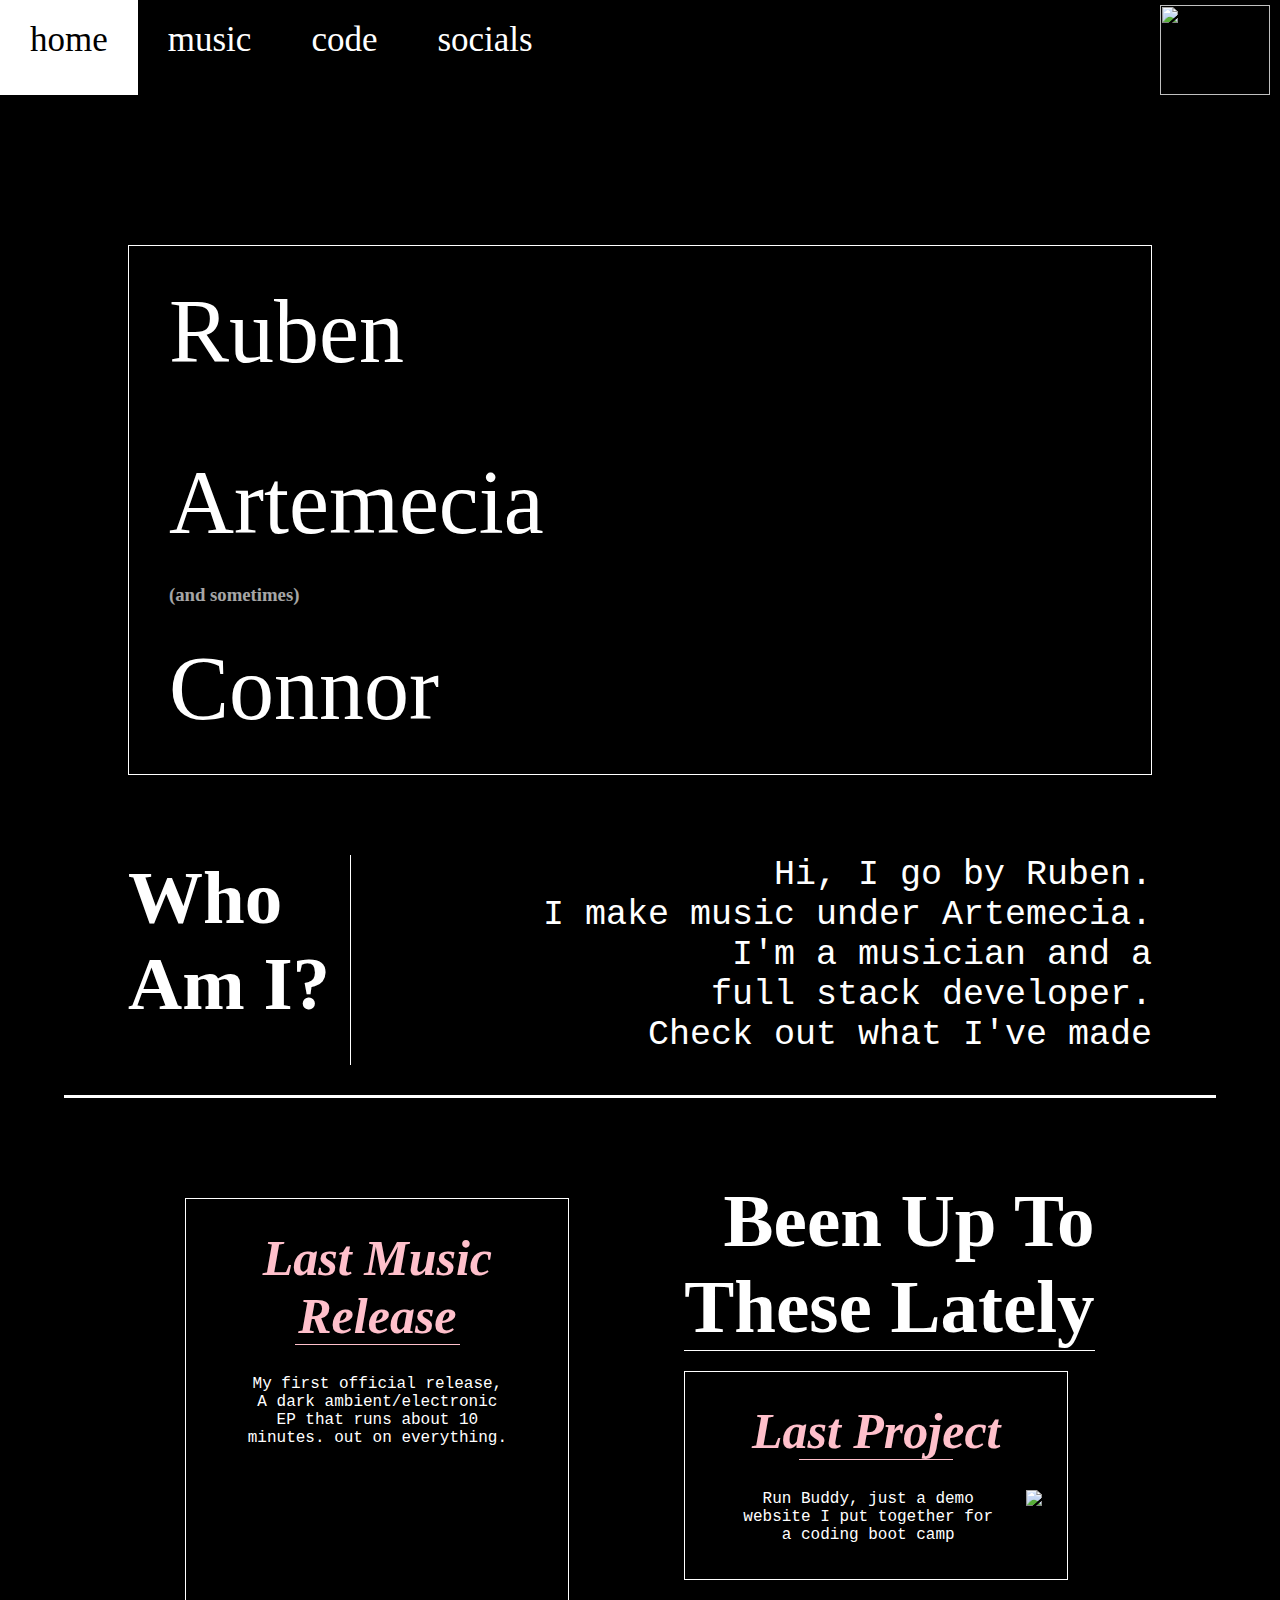
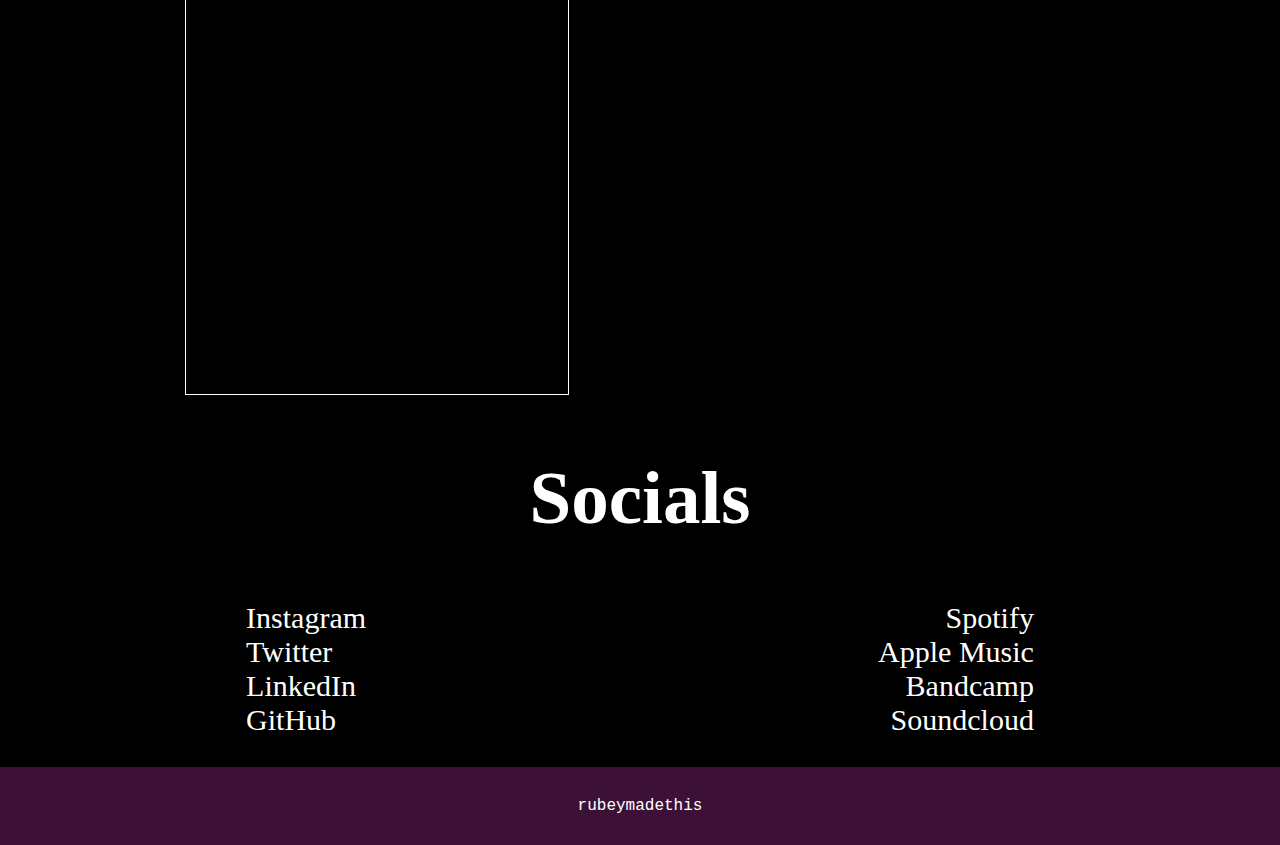
==== index.html @ 3fbb3c12 "minor tweaks" ====
<!DOCTYPE html>
<html lang="en">
<head>
    <meta charset="UTF-8">
    <meta http-equiv="X-UA-Compatible" content="IE=edge">
    <meta name="viewport" content="width=device-width, initial-scale=1.0">
    <link rel="stylesheet" href="./assets/css/style.css">
    <title>Rubeys Portfolio</title>
</head>
<body>
    <header>
        <ul>
            <li>
                <a href="#" class="header-link">home</a>
            </li>
            <li>
                <a href="#" class="header-link">music</a>
            </li>
            <li>
                <a href="#" class="header-link">code</a>
            </li>
            <li>
                <a href="#socials" class="header-link">socials</a>
            </li>
        </ul>
        <img src="./assets/images/smiley.png">
    </header>
    <section class="hero">
        <div>
            <h1>Ruben</h1>
            <h1>Artemecia</h1>
            <h3>(and sometimes)</h3>
            <h1>Connor</h1>
        </div>
    </section>

    <section class="main-content">
        <div class="main-block">
            <div class="who-am-i">
                <h2>Who <br>
                    Am I?</h2>
            </div>
            <div class="bio">
                <p>
                    Hi, I go by Ruben. <br>
                    I make music under Artemecia. <br>
                    I'm a musician and a <br>
                    full stack developer. <br>
                    Check out what I've made
                </p>
            </div>
        </div>
        <div class="main-flex">
            <article class="last-music-release">
                <h3>Last Music Release</h3>
                <p>
                    My first official release, A dark ambient/electronic EP that runs about 10 minutes.
                    out on everything.
                </p>
                <iframe style="border: 0; width: 20vw; height: 40vw;" src="https://bandcamp.com/EmbeddedPlayer/album=547129643/size=large/bgcol=333333/linkcol=fe7eaf/transparent=true/" seamless><a href="https://artemecia.bandcamp.com/album/nobody-here-nobody-home">Nobody Here, Nobody Home by Artemecia</a></iframe>
            </article>
            <div>
                <h2 class="been-up-to">Been Up To <br>
                    These Lately</h2>
                <article class="last-project">
                <h3>Last Project</h3>
                <p>
                    Run Buddy, just a demo website I put together for a coding boot camp
                </p>
                <a href="https://github.com/RubeySchulz/run-buddy"><img src="./assets/images/runbuddy.PNG"></a>
                
                </article>
            </div>
            
        </div>
    </section>
    <section class="socials" id="socials">
        <div>
            <h2>Socials</h2>
        </div>
        <div class="break"></div>
        <div class="list-left"> 
            <ul>
                <li><a href="https://www.instagram.com/ceraz_/" class="sociallink">Instagram</a> </li>
                <li><a href="https://twitter.com/rubemecia" class="sociallink">Twitter</a> </li>
                <li><a href="https://www.linkedin.com/in/connor-schulz-937a4a22b/" class="sociallink">LinkedIn</a> </li>
                <li><a href="https://github.com/RubeySchulz" class="sociallink">GitHub</a> </li>
            </ul>
        </div>
        <div class="list-right">
            <ul>
                <li><a href="https://open.spotify.com/artist/71D51AvfumEXGkIafqr7zv" class="sociallink">Spotify</a> </li>
                <li><a href="https://music.apple.com/us/artist/artemecia/1569116177" class="sociallink">Apple Music</a> </li>
                <li><a href="https://artemecia.bandcamp.com/releases" class="sociallink">Bandcamp</a> </li>
                <li><a href="https://soundcloud.com/2324-2324" class="sociallink">Soundcloud</a> </li>
            </ul>
        </div>
    </section>

    <footer>
        <p>rubeymadethis</p>
    </footer>
</body>
</html>
---- assets/css/style.css ----
:root {
    --primary-color: black;
    --secondary-color: white;
    --third-color: pink;
}

* {
    margin: 0;
    padding: 0;
    box-sizing: border-box;
    font-family: Engula;
    color: var(--secondary-color);
}

html {
    background-color: black;
}

@font-face {
    font-family: Engula, Verdana;
    src: url('Engula-Regular.TFF');
}

p {
    font-family: 'Courier New', Courier, monospace
}

header {
    display: flex;
    justify-content: space-between;
}

header img {
    margin-right: 10px;
    margin-top: 5px;
    width: 110px;
    height: 90px;
}

header ul {
    display: flex;
    flex-wrap: wrap;
    list-style-type: none;
}
header ul li {
    font-size: 35px;
    padding: 20px 30px;
}

header ul li:hover {
    background-color: var(--secondary-color);
    
}

header ul li:hover .header-link {
    color: var(--primary-color);
}

a {
    text-decoration: none;
}

footer {
    padding: 30px 0;
    margin-top: 30px;
    background-color: #3D1037;
}

footer p {
    text-align: center;
}

.break {
    flex-basis: 100%;
    height: 0;
}

.hero {
    width: 80%;
    margin: 150px 10% 80px 10%;
    border: 1px solid;
    background-image: url(../images/ramenbig.png);
    background-size: center;
    background-position: 25%;
}

.hero h1 {
    margin-left: 40px;
    font-size: 90px;
    line-height: 1.9;
    font-weight: lighter;
}

.hero h3 {
    margin-left: 40px;
    line-height: 0.8;
    opacity: 0.65;
}

h2 {
    font-size: 75px;
}

.main-content h3 {
    position: relative;
    text-align: center;
    font-size: 50px;
    font-style: italic;
    padding: 0 30px;
    margin: 30px 0;
    color: var(--third-color);
}

/* Class to create a border smaller than the div width */

.main-content h3::before {
    content : "";
    position: absolute;
    left    : 25%;
    bottom  : 0;
    height  : 0px;
    width   : 50%;  /* or 100px */
    border-bottom:1px solid var(--third-color);
}

.main-block {
    display: flex;
    flex-wrap: wrap;
    justify-content: space-between;
    align-content: center;
    padding: 0 5% 30px 5%;
    margin: 0 5%;
    border-bottom: 3px solid;
}

.who-am-i {
    border-right: 1px solid;
    padding-right: 20px;
}

.bio {
    text-align: right;
    margin-bottom: 10px;
    font-size: 35px;
}

.main-flex {
    display: flex;
    flex-wrap: wrap;
    justify-content: space-around;
    padding-top: 80px;
    margin: 0 10vw;
    text-align: center;
}

.main-flex p {
    max-width: 80%;
    margin: 0 auto 15px;
}

.been-up-to {
    text-align: right;
    display: flex;
    justify-content: flex-end;
    border-bottom: 1px solid;
}



.last-music-release {
    display: flex;
    flex-wrap: wrap;
    justify-content: center;
    
    align-content: flex-start;
    margin-top: 20px;
    border: 1px solid;

    padding: 0 2vw 20px 2vw;
    flex: 1;
    max-width: 30vw;
    background-image: url(../images/music\ banner.png);
    background-size: contain;
}

.last-project {
    display: flex;
    flex-wrap: wrap;
    justify-content: center;
    
    align-content: flex-start;
    margin-top: 20px;
    border: 1px solid;
    
    padding: 0 2vw 20px 2vw;
    flex: 1;
    max-width: 30vw;
    background-image: url(../images/music\ banner.png);
    background-size: contain;
}

.last-project img {
    max-width: 25vw;
}

.socials {
    display: flex;
    flex-wrap: wrap;
    align-content: center;
    justify-content: center;
}

.socials h2 {
    padding: 15px 400px;
    margin: 45px 0px;
    background-image: url(../images/bandcamp\ header.png);
}

.socials ul {
    list-style-type: none;
}

.socials ul li {
    flex-basis: 50%;
    font-size: 30px;
}

.list-right {
    text-align: right;
    margin-left: 40%;
}

.socials li:hover {
    background-color: var(--secondary-color);
    
}

.socials li:hover .sociallink {
    color: var(--primary-color);
}
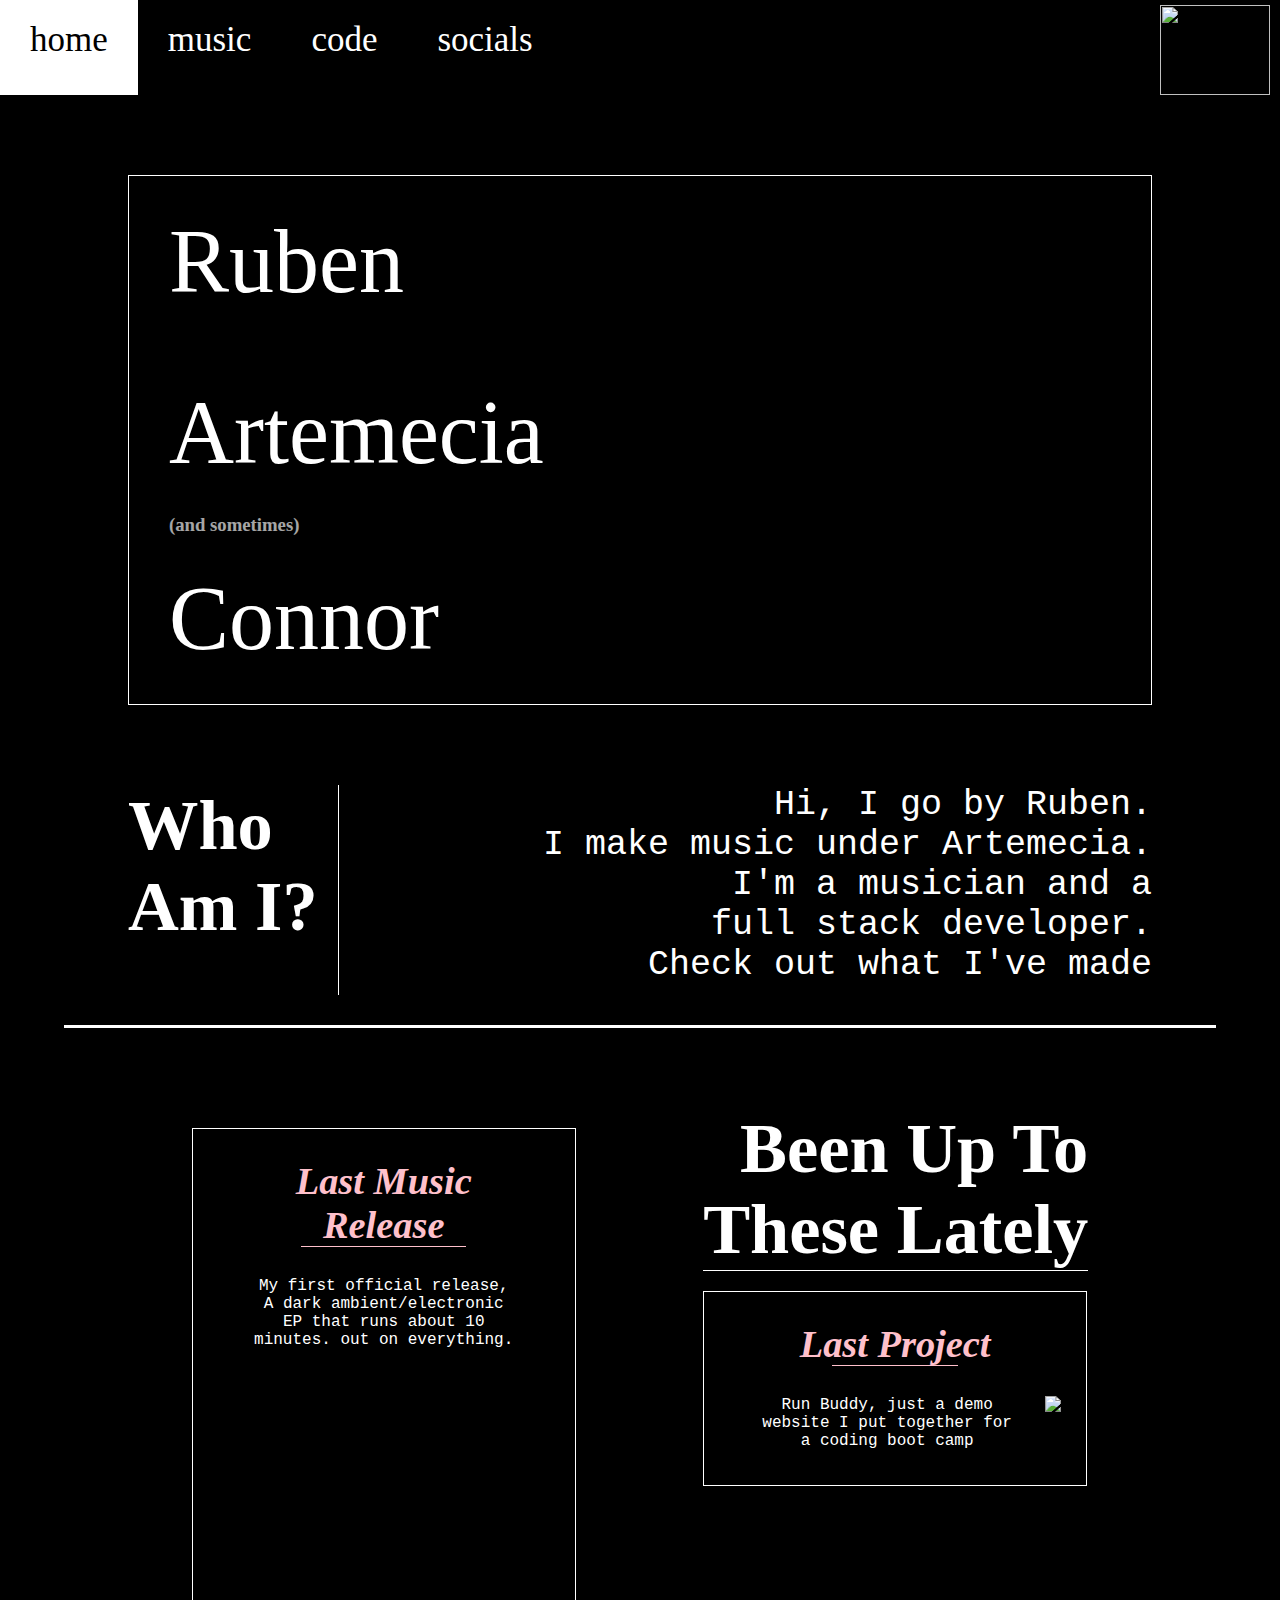
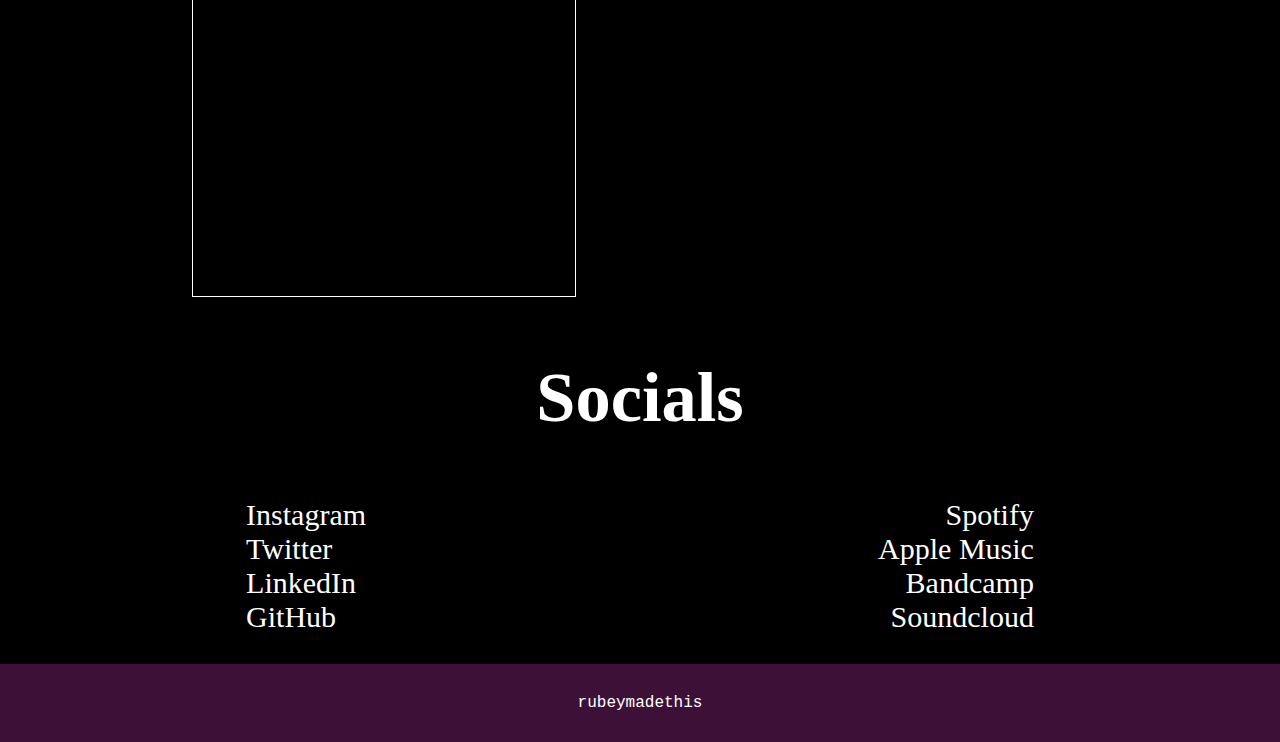
==== commit deac9a84: "touched up tablet display" ====
--- a/index.html
+++ b/index.html
@@ -51,7 +51,7 @@
             </div>
         </div>
         <div class="main-flex">
-            <article class="last-music-release">
+            <article class="content-box">
                 <h3>Last Music Release</h3>
                 <p>
                     My first official release, A dark ambient/electronic EP that runs about 10 minutes.
@@ -62,7 +62,7 @@
             <div>
                 <h2 class="been-up-to">Been Up To <br>
                     These Lately</h2>
-                <article class="last-project">
+                <article class="content-box">
                 <h3>Last Project</h3>
                 <p>
                     Run Buddy, just a demo website I put together for a coding boot camp
--- a/assets/css/style.css
+++ b/assets/css/style.css
@@ -70,6 +70,10 @@
     text-align: center;
 }
 
+h2 {
+    font-size: 5.5vw;
+}
+
 .break {
     flex-basis: 100%;
     height: 0;
@@ -77,10 +81,9 @@
 
 .hero {
     width: 80%;
-    margin: 150px 10% 80px 10%;
+    margin: 80px 10% 80px 10%;
     border: 1px solid;
     background-image: url(../images/ramenbig.png);
-    background-size: center;
     background-position: 25%;
 }
 
@@ -97,14 +100,12 @@
     opacity: 0.65;
 }
 
-h2 {
-    font-size: 75px;
-}
+
 
 .main-content h3 {
     position: relative;
     text-align: center;
-    font-size: 50px;
+    font-size: 3vw;
     font-style: italic;
     padding: 0 30px;
     margin: 30px 0;
@@ -167,7 +168,7 @@
 
 
 
-.last-music-release {
+.content-box {
     display: flex;
     flex-wrap: wrap;
     justify-content: center;
@@ -183,23 +184,7 @@
     background-size: contain;
 }
 
-.last-project {
-    display: flex;
-    flex-wrap: wrap;
-    justify-content: center;
-    
-    align-content: flex-start;
-    margin-top: 20px;
-    border: 1px solid;
-    
-    padding: 0 2vw 20px 2vw;
-    flex: 1;
-    max-width: 30vw;
-    background-image: url(../images/music\ banner.png);
-    background-size: contain;
-}
-
-.last-project img {
+.content-box img {
     max-width: 25vw;
 }
 
@@ -211,9 +196,10 @@
 }
 
 .socials h2 {
-    padding: 15px 400px;
+    padding: 15px 25vw;
     margin: 45px 0px;
     background-image: url(../images/bandcamp\ header.png);
+    background-size: cover;
 }
 
 .socials ul {
@@ -239,3 +225,34 @@
     color: var(--primary-color);
 }
 
+@media screen and (max-width: 820px){
+    .hero {
+        background-size: 220%;
+        background-position: 75% 120%;
+    }
+    
+    .bio {
+        font-size: 25px;
+    }
+
+    .socials h2 {
+        padding: 20px 30vw;
+        font-size: 50px;
+    }
+
+    .socials ul li {
+        font-size: 40px;
+    }
+
+    .main-content h3 {
+        font-size: 4vw;
+    }
+
+    .content-box {
+        max-width: 35vw;
+    }
+}
+
+@media screen and (max-width: 450px){
+    
+}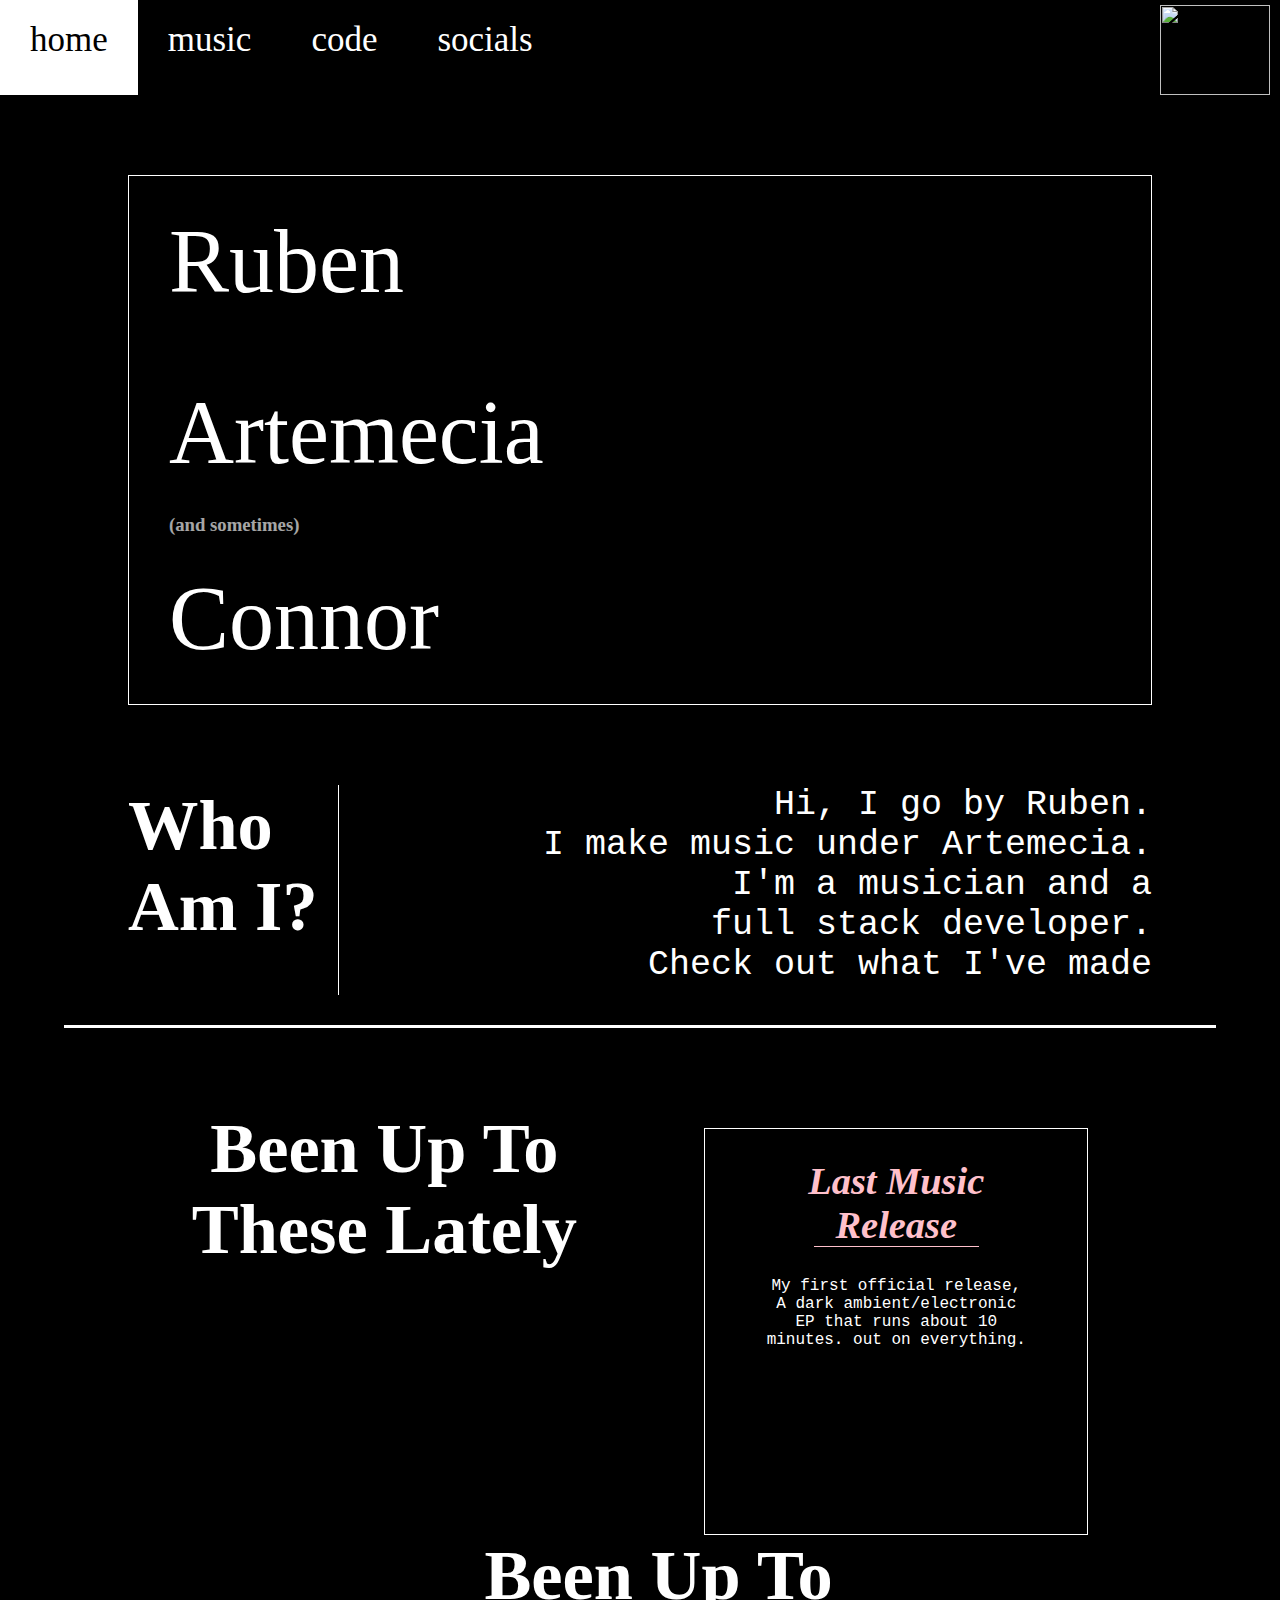
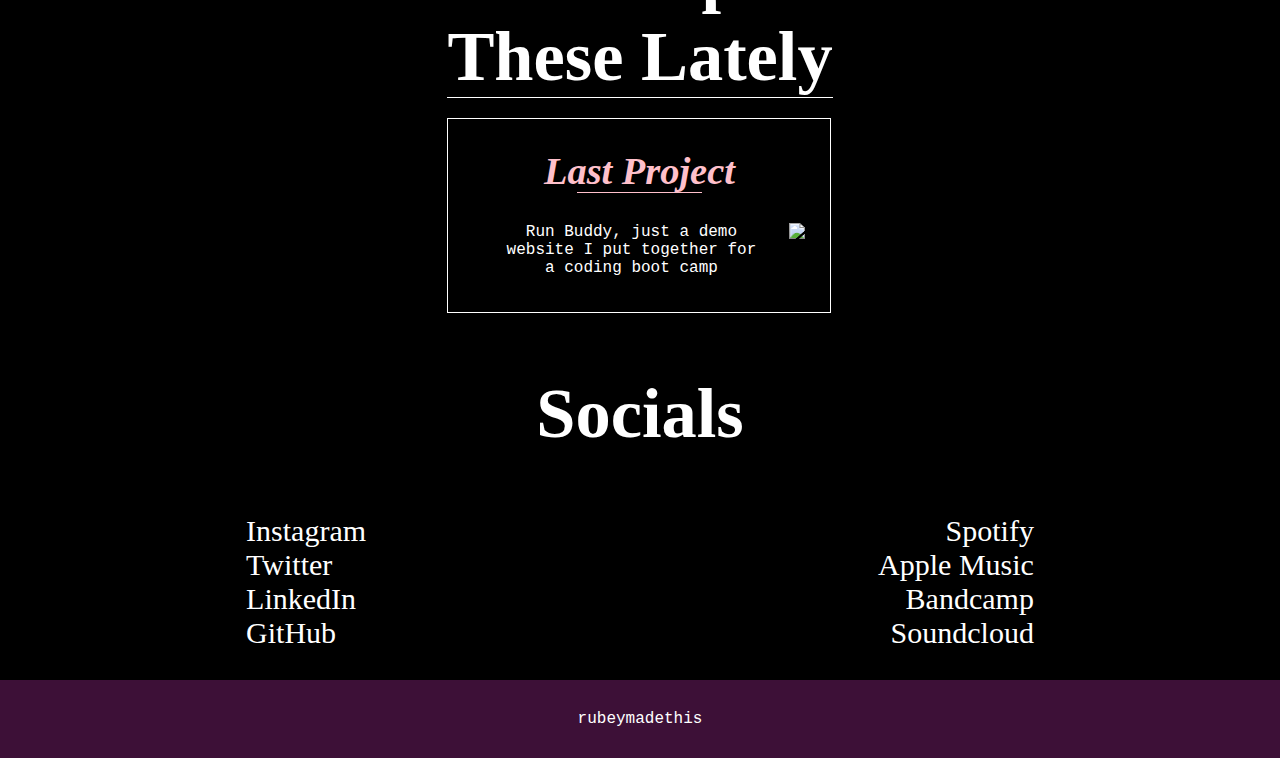
==== commit 77e06e63: "added working links on header" ====
--- a/index.html
+++ b/index.html
@@ -14,10 +14,10 @@
                 <a href="#" class="header-link">home</a>
             </li>
             <li>
-                <a href="#" class="header-link">music</a>
+                <a href="https://soundcloud.com/2324-2324" class="header-link">music</a>
             </li>
             <li>
-                <a href="#" class="header-link">code</a>
+                <a href="https://github.com/RubeySchulz" class="header-link">code</a>
             </li>
             <li>
                 <a href="#socials" class="header-link">socials</a>
@@ -51,15 +51,17 @@
             </div>
         </div>
         <div class="main-flex">
+            <h2 class="been-up-to-2">Been Up To <br>
+                These Lately</h2>
             <article class="content-box">
                 <h3>Last Music Release</h3>
                 <p>
                     My first official release, A dark ambient/electronic EP that runs about 10 minutes.
                     out on everything.
                 </p>
-                <iframe style="border: 0; width: 20vw; height: 40vw;" src="https://bandcamp.com/EmbeddedPlayer/album=547129643/size=large/bgcol=333333/linkcol=fe7eaf/transparent=true/" seamless><a href="https://artemecia.bandcamp.com/album/nobody-here-nobody-home">Nobody Here, Nobody Home by Artemecia</a></iframe>
+                <iframe style="border: 0;" src="https://bandcamp.com/EmbeddedPlayer/album=547129643/size=large/bgcol=333333/linkcol=fe7eaf/transparent=true/" seamless><a href="https://artemecia.bandcamp.com/album/nobody-here-nobody-home">Nobody Here, Nobody Home by Artemecia</a></iframe>
             </article>
-            <div>
+            <div class="content-box-2">
                 <h2 class="been-up-to">Been Up To <br>
                     These Lately</h2>
                 <article class="content-box">
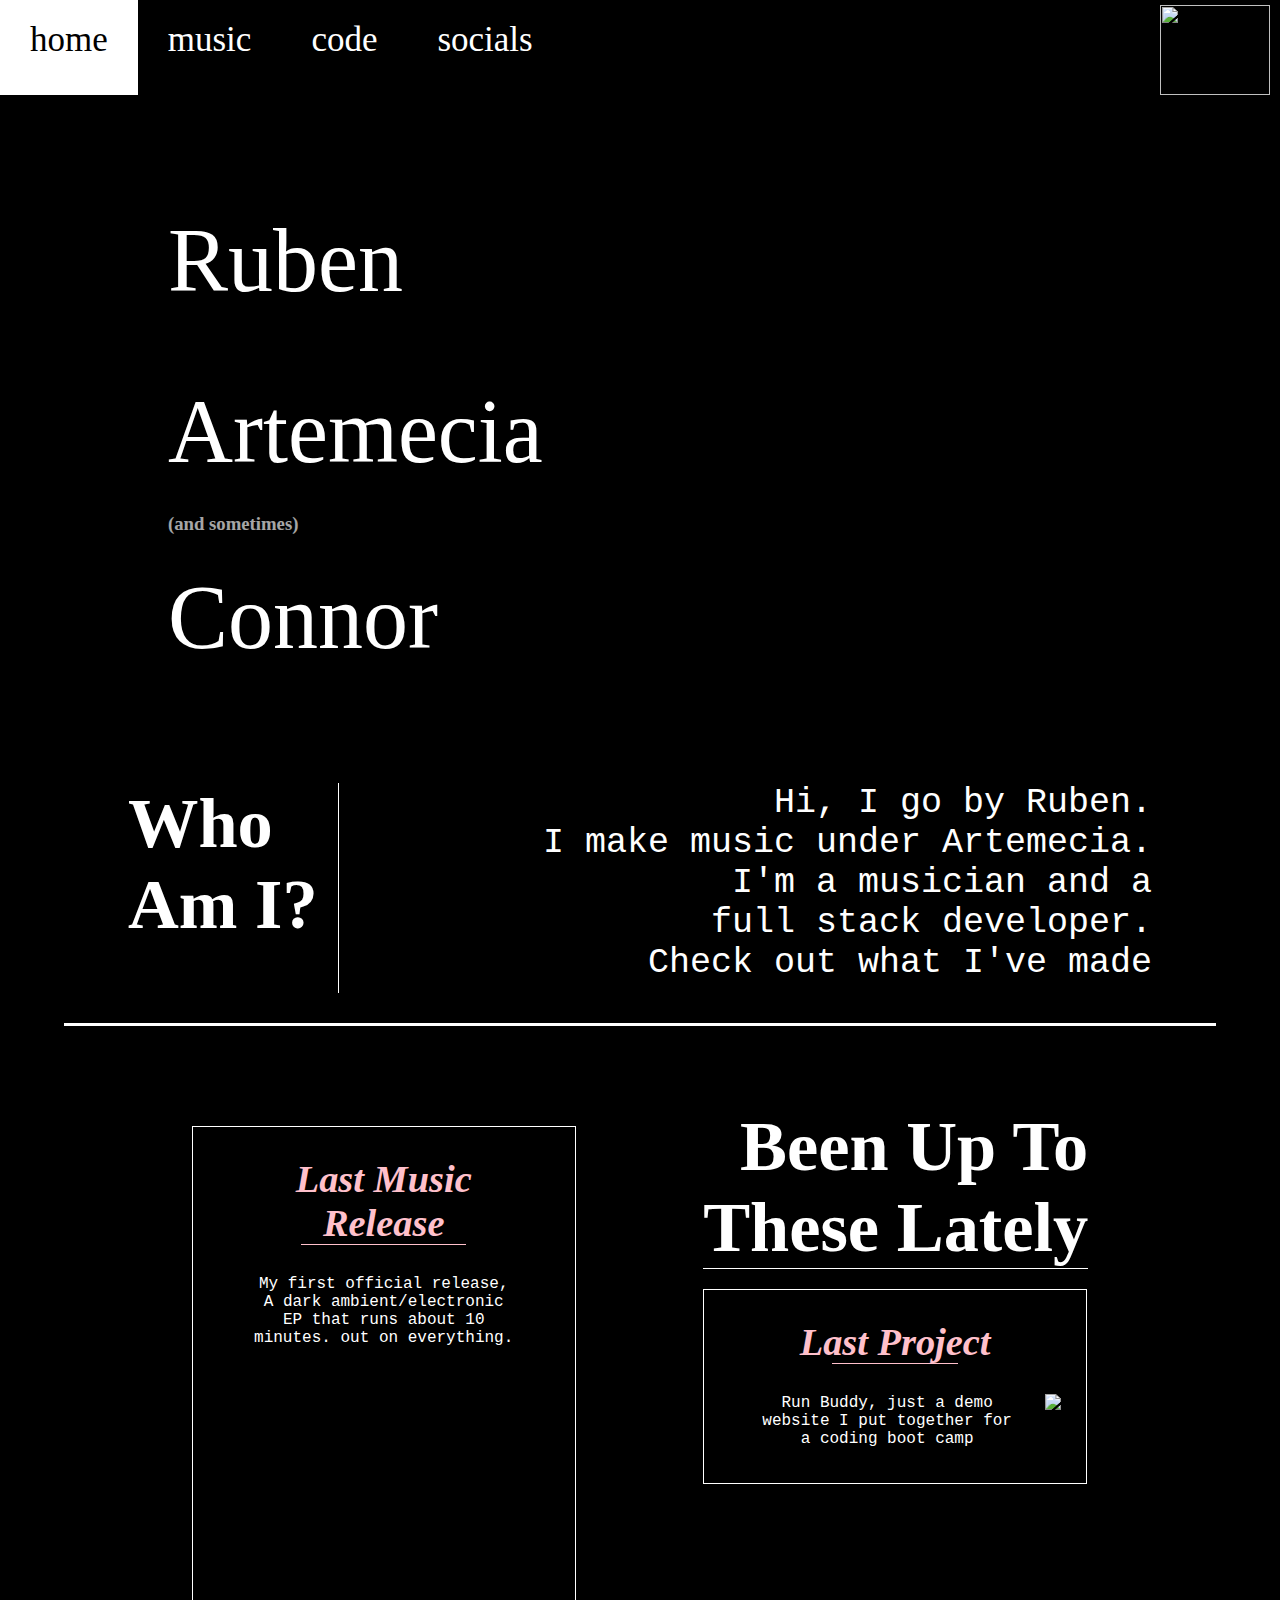
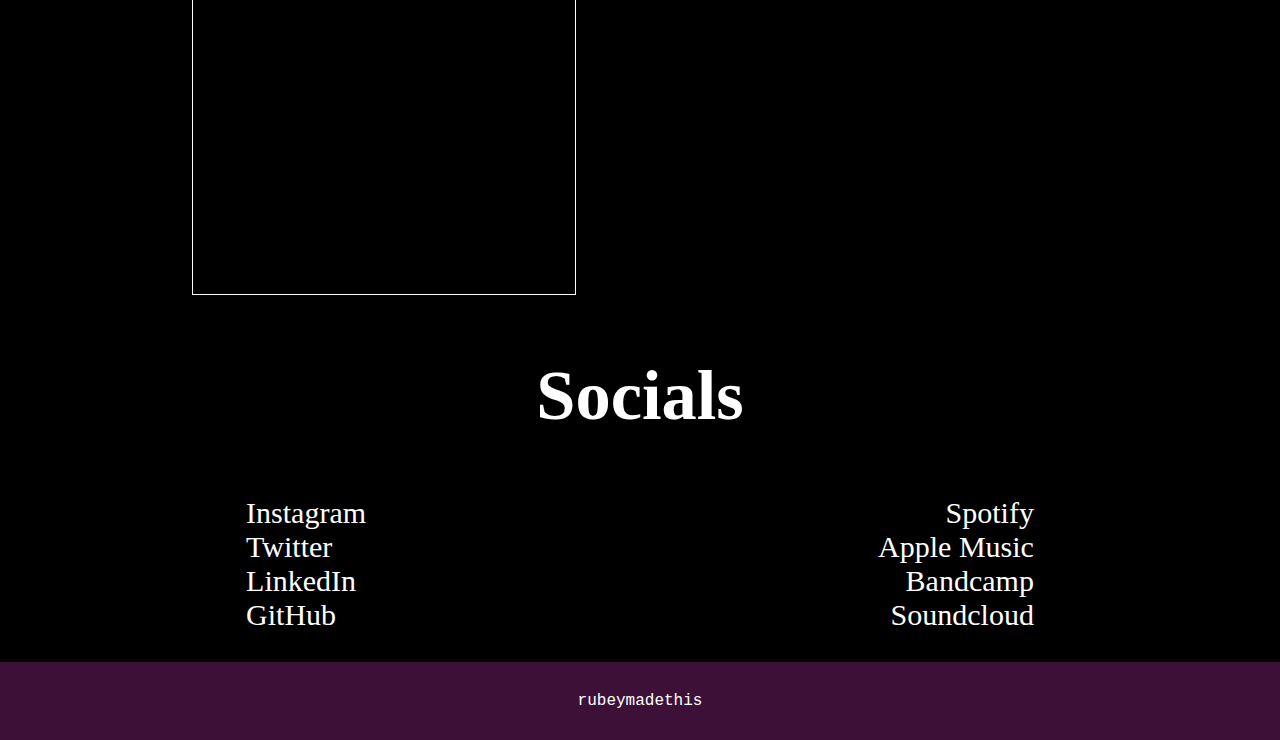
==== commit db5eeeda: "added comments on code" ====
--- a/index.html
+++ b/index.html
@@ -33,8 +33,9 @@
             <h1>Connor</h1>
         </div>
     </section>
-
+    <!--My last music project and coding project + short bio-->
     <section class="main-content">
+        <!--Bio-->
         <div class="main-block">
             <div class="who-am-i">
                 <h2>Who <br>
@@ -51,8 +52,10 @@
             </div>
         </div>
         <div class="main-flex">
+            <!--Hidden title used on mobile screens to change the order of the flex items-->
             <h2 class="been-up-to-2">Been Up To <br>
                 These Lately</h2>
+            <!--Music section-->
             <article class="content-box">
                 <h3>Last Music Release</h3>
                 <p>
@@ -61,6 +64,7 @@
                 </p>
                 <iframe style="border: 0;" src="https://bandcamp.com/EmbeddedPlayer/album=547129643/size=large/bgcol=333333/linkcol=fe7eaf/transparent=true/" seamless><a href="https://artemecia.bandcamp.com/album/nobody-here-nobody-home">Nobody Here, Nobody Home by Artemecia</a></iframe>
             </article>
+            <!--Code section-->
             <div class="content-box-2">
                 <h2 class="been-up-to">Been Up To <br>
                     These Lately</h2>
@@ -76,6 +80,7 @@
             
         </div>
     </section>
+    <!--Social Media Section-->
     <section class="socials" id="socials">
         <div>
             <h2>Socials</h2>
--- a/assets/css/style.css
+++ b/assets/css/style.css
@@ -15,14 +15,14 @@
 html {
     background-color: black;
 }
-
+/*Lets me use a custom font*/
 @font-face {
     font-family: Engula, Verdana;
     src: url('Engula-Regular.TFF');
 }
 
 p {
-    font-family: 'Courier New', Courier, monospace
+    font-family: 'Courier New', Courier, monospace;
 }
 
 header {
@@ -74,17 +74,25 @@
     font-size: 5.5vw;
 }
 
+iframe {
+    width: 20vw; 
+    height: 40vw;
+}
+
+/*Small global for flexbox line breaks*/
 .break {
     flex-basis: 100%;
     height: 0;
 }
 
+/*hero CSS selectors*/
 .hero {
     width: 80%;
     margin: 80px 10% 80px 10%;
-    border: 1px solid;
     background-image: url(../images/ramenbig.png);
     background-position: 25%;
+    background-size: contain;
+    background-repeat: no-repeat;
 }
 
 .hero h1 {
@@ -100,7 +108,7 @@
     opacity: 0.65;
 }
 
-
+/*Everything down until socials is the CSS for the "latest updates" section*/
 
 .main-content h3 {
     position: relative;
@@ -166,8 +174,15 @@
     border-bottom: 1px solid;
 }
 
-
-
+.been-up-to-2 {
+    text-align: center;
+    display: flex;
+    justify-content: center;
+    border-bottom: 1px solid;
+    display: none;
+}
+
+/*Individual selectors for the boxes with my latest projects in them*/
 .content-box {
     display: flex;
     flex-wrap: wrap;
@@ -188,6 +203,8 @@
     max-width: 25vw;
 }
 
+/* All CSS for the social media section of the website */ 
+
 .socials {
     display: flex;
     flex-wrap: wrap;
@@ -225,10 +242,12 @@
     color: var(--primary-color);
 }
 
+
+/* media query for tablet sized screens */
 @media screen and (max-width: 820px){
     .hero {
-        background-size: 220%;
-        background-position: 75% 120%;
+        background-size: 150%;
+        background-position: 90% 60%;
     }
     
     .bio {
@@ -252,7 +271,83 @@
         max-width: 35vw;
     }
 }
-
+/* media query for phone sized screens */
 @media screen and (max-width: 450px){
-    
+    header img {
+        margin-right: 20px;
+        margin-top: 38px;
+        width: 112px;
+        height: 97px;
+    }
+
+    .hero {
+        background-size: 400%;
+        background-position: 40% 75%;
+        width: 90%;
+        margin-left: auto;
+        margin-right: auto;
+    }
+    
+    .hero h1 {
+        font-size: 60px;
+        margin-left: 12px;
+    }
+
+    .who-am-i {
+        text-align: right;
+        border-right: 0;
+        border-bottom: 1px solid;
+        padding: 0;
+        margin-left: 80%;
+        margin-bottom: 10px;
+    }
+
+    .who-am-i h2 {
+        font-size: 30px;
+    }
+
+    .main-flex {
+        padding-top: 40px;
+    }
+    .been-up-to {
+        display: none;
+    }
+
+    .been-up-to-2 {
+        display: block;
+        width: 100%;
+        font-size: 40px;
+        margin-bottom: 10px;
+    }
+
+    .content-box {
+        order: 2;
+        max-width: 100%;
+        width: 100%;
+        justify-content: center;
+        margin: 10px auto;
+        padding: 0 2vw 60px 2vw;
+    }
+
+    .content-box img {
+        max-width: 46vw;
+    }
+
+    iframe {
+        width: 45vw;
+        height: 60vw;
+    }
+
+    .content-box-2 h2 {
+        order: 1;
+    }
+    
+    .list-right{
+        margin: 0 auto;
+    }
+
+    .list-left{
+        margin: 0 auto;
+    }
+
 }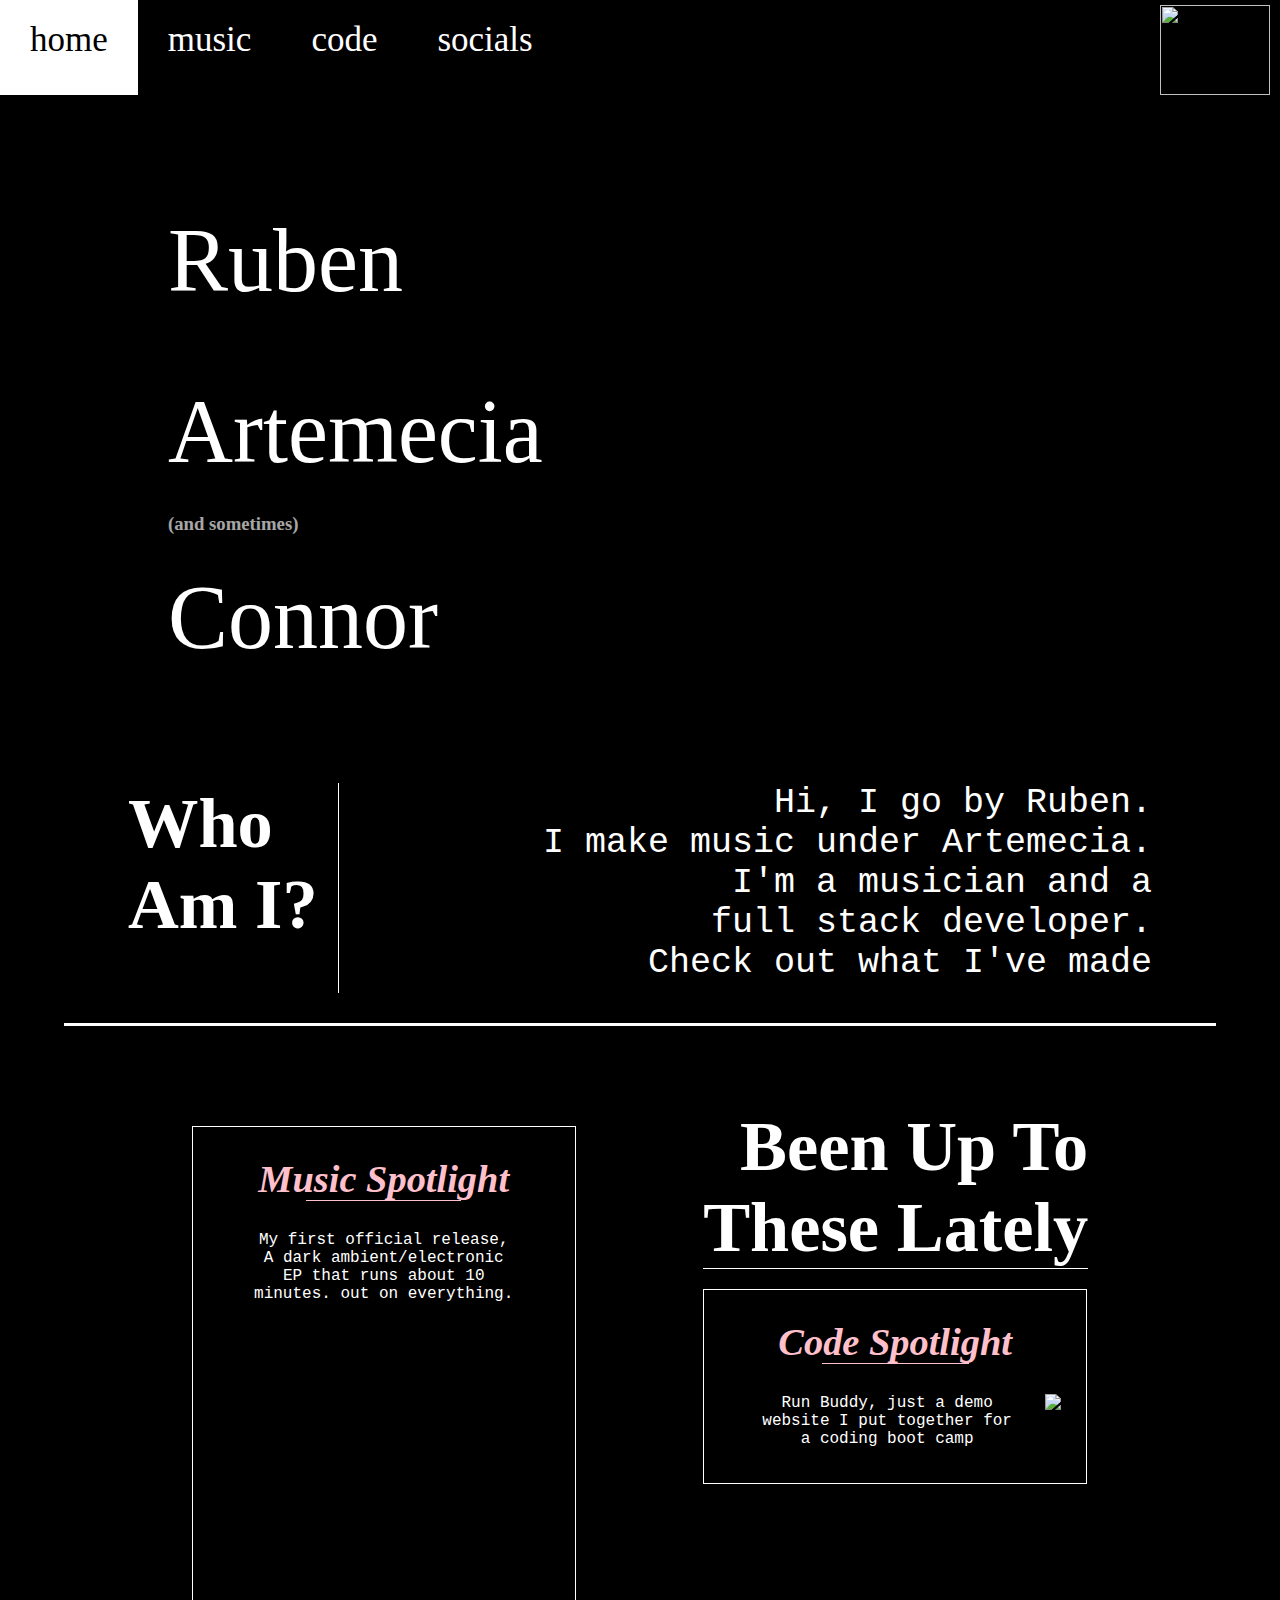
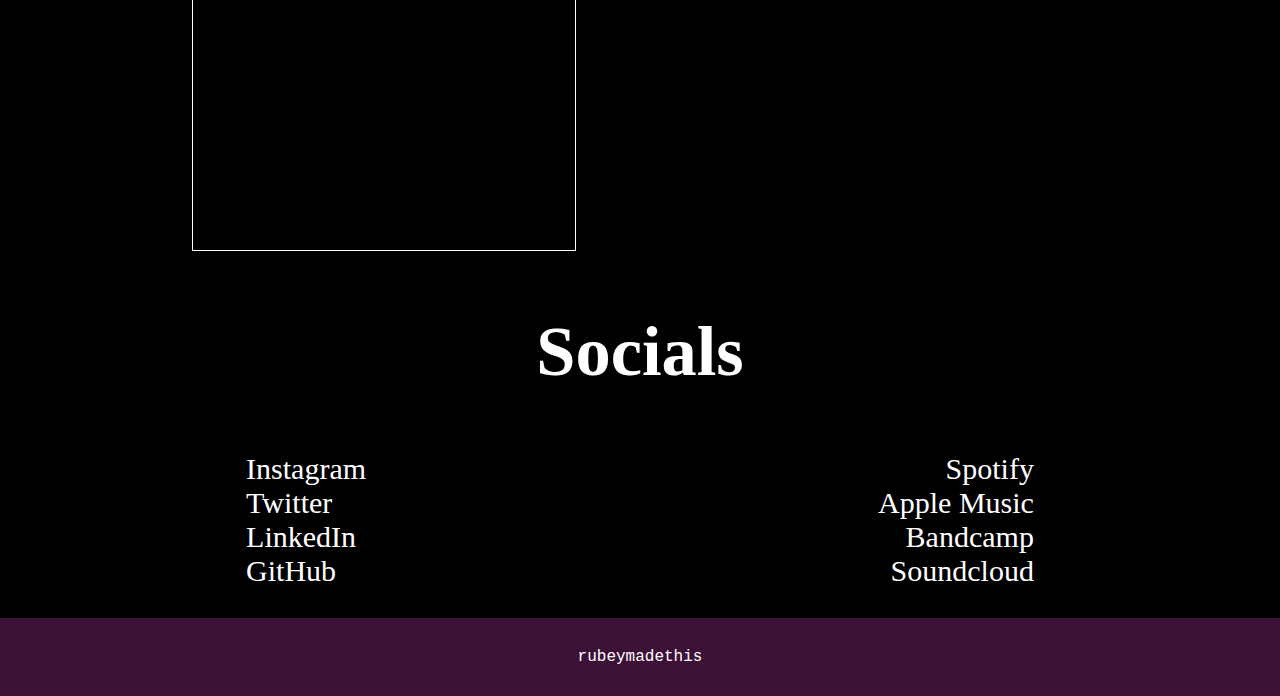
==== commit 6008fe0d: "adding music and code standalone pages" ====
--- a/index.html
+++ b/index.html
@@ -14,10 +14,10 @@
                 <a href="#" class="header-link">home</a>
             </li>
             <li>
-                <a href="https://soundcloud.com/2324-2324" class="header-link">music</a>
+                <a href="./music.html" class="header-link">music</a>
             </li>
             <li>
-                <a href="https://github.com/RubeySchulz" class="header-link">code</a>
+                <a href="./code.html" class="header-link">code</a>
             </li>
             <li>
                 <a href="#socials" class="header-link">socials</a>
@@ -56,8 +56,8 @@
             <h2 class="been-up-to-2">Been Up To <br>
                 These Lately</h2>
             <!--Music section-->
-            <article class="content-box">
-                <h3>Last Music Release</h3>
+            <article class="content-box" id="music">
+                <h3>Music Spotlight</h3>
                 <p>
                     My first official release, A dark ambient/electronic EP that runs about 10 minutes.
                     out on everything.
@@ -68,13 +68,13 @@
             <div class="content-box-2">
                 <h2 class="been-up-to">Been Up To <br>
                     These Lately</h2>
-                <article class="content-box">
-                <h3>Last Project</h3>
-                <p>
-                    Run Buddy, just a demo website I put together for a coding boot camp
-                </p>
-                <a href="https://github.com/RubeySchulz/run-buddy"><img src="./assets/images/runbuddy.PNG"></a>
-                
+                <article class="content-box" id="code">
+                    <h3>Code Spotlight</h3>
+                    <p>
+                        Run Buddy, just a demo website I put together for a coding boot camp
+                    </p>
+                    <a href="https://rubeyschulz.github.io/run-buddy/"><img src="./assets/images/runbuddy.PNG"></a>
+                    
                 </article>
             </div>
             
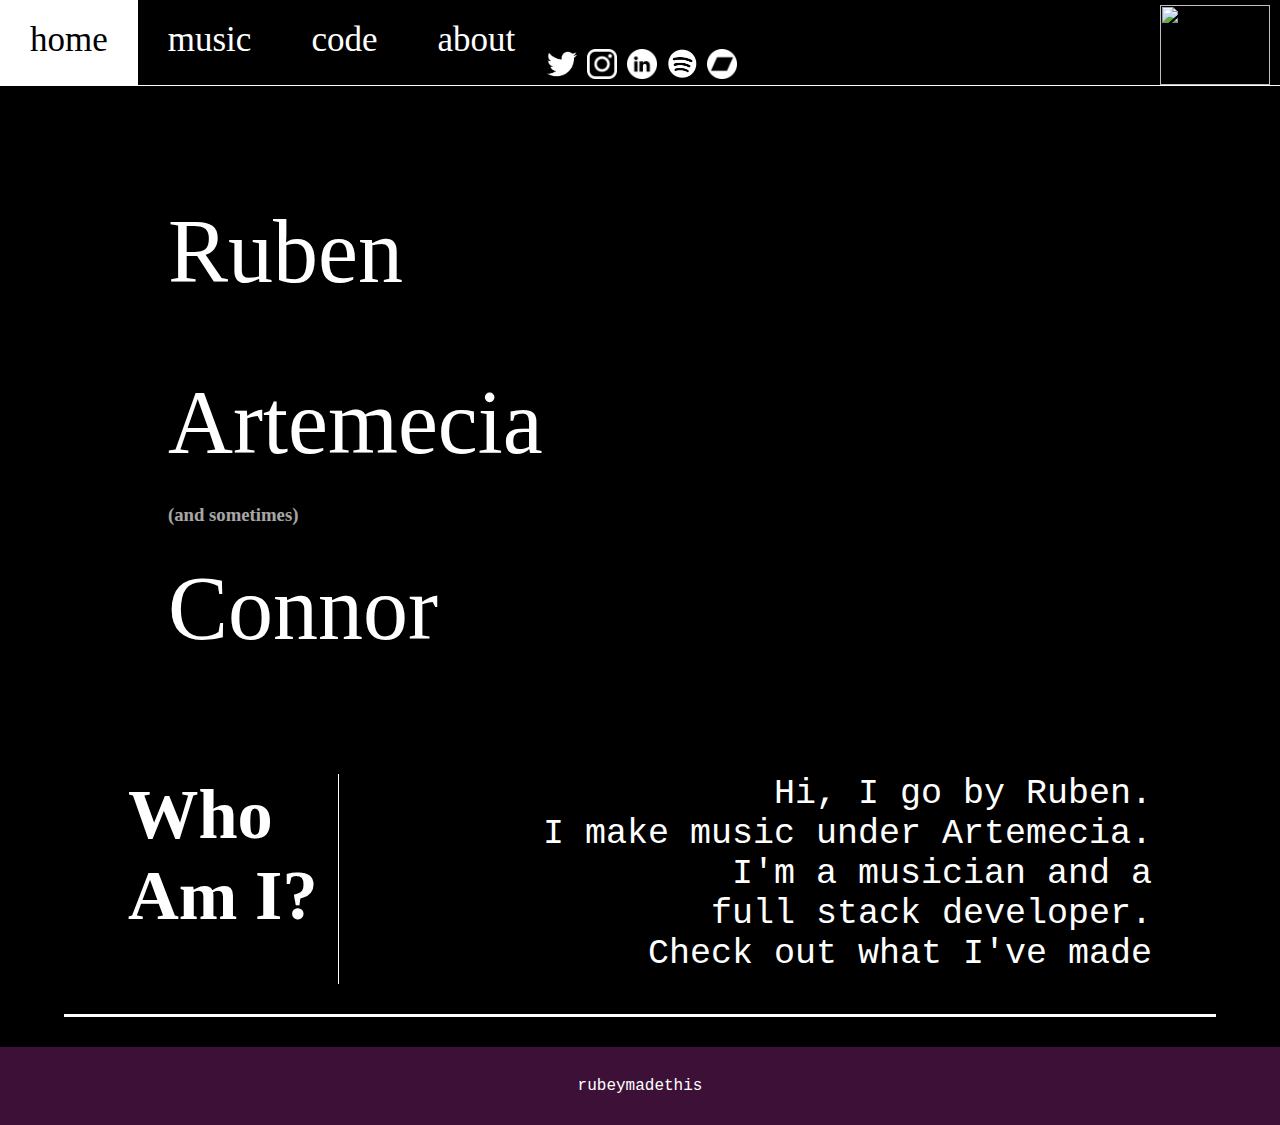
==== commit 74d02d41: "added mockups and about page" ====
--- a/index.html
+++ b/index.html
@@ -9,20 +9,29 @@
 </head>
 <body>
     <header>
-        <ul>
-            <li>
-                <a href="#" class="header-link">home</a>
-            </li>
-            <li>
-                <a href="./music.html" class="header-link">music</a>
-            </li>
-            <li>
-                <a href="./code.html" class="header-link">code</a>
-            </li>
-            <li>
-                <a href="#socials" class="header-link">socials</a>
-            </li>
-        </ul>
+        <div class="header-stuff">
+            <ul>
+                <li>
+                    <a href="./index.html" class="header-link">home</a>
+                </li>
+                <li>
+                    <a href="./music.html" class="header-link">music</a>
+                </li>
+                <li>
+                    <a href="./code.html" class="header-link">code</a>
+                </li>
+                <li>
+                    <a href="./about.html" class="header-link">about</a>
+                </li>
+            </ul>   
+            <div id="icons">
+                <a href="https://twitter.com/rubemecia"><img class="icon" src="./assets/icons/twitter_PNG1.png"></a>
+                <a href="https://www.instagram.com/ceraz_/"><img class="icon" src="./assets/icons/insta.png"></a>
+                <a href="https://www.linkedin.com/in/connor-schulz-937a4a22b/"><img class="icon" src="./assets/icons/linkedin.png"></a>
+                <a href="https://open.spotify.com/artist/71D51AvfumEXGkIafqr7zv"><img class="icon" src="./assets/icons/spotify.PNG"></a>
+                <a href="https://artemecia.bandcamp.com/releases"><img class="icon" src="./assets/icons/bandcamp.png"></a>
+            </div>
+        </div>
         <img src="./assets/images/smiley.png">
     </header>
     <section class="hero">
@@ -33,7 +42,6 @@
             <h1>Connor</h1>
         </div>
     </section>
-    <!--My last music project and coding project + short bio-->
     <section class="main-content">
         <!--Bio-->
         <div class="main-block">
@@ -51,59 +59,11 @@
                 </p>
             </div>
         </div>
-        <div class="main-flex">
-            <!--Hidden title used on mobile screens to change the order of the flex items-->
-            <h2 class="been-up-to-2">Been Up To <br>
-                These Lately</h2>
-            <!--Music section-->
-            <article class="content-box" id="music">
-                <h3>Music Spotlight</h3>
-                <p>
-                    My first official release, A dark ambient/electronic EP that runs about 10 minutes.
-                    out on everything.
-                </p>
-                <iframe style="border: 0;" src="https://bandcamp.com/EmbeddedPlayer/album=547129643/size=large/bgcol=333333/linkcol=fe7eaf/transparent=true/" seamless><a href="https://artemecia.bandcamp.com/album/nobody-here-nobody-home">Nobody Here, Nobody Home by Artemecia</a></iframe>
-            </article>
-            <!--Code section-->
-            <div class="content-box-2">
-                <h2 class="been-up-to">Been Up To <br>
-                    These Lately</h2>
-                <article class="content-box" id="code">
-                    <h3>Code Spotlight</h3>
-                    <p>
-                        Run Buddy, just a demo website I put together for a coding boot camp
-                    </p>
-                    <a href="https://rubeyschulz.github.io/run-buddy/"><img src="./assets/images/runbuddy.PNG"></a>
-                    
-                </article>
-            </div>
-            
-        </div>
-    </section>
-    <!--Social Media Section-->
-    <section class="socials" id="socials">
-        <div>
-            <h2>Socials</h2>
-        </div>
-        <div class="break"></div>
-        <div class="list-left"> 
-            <ul>
-                <li><a href="https://www.instagram.com/ceraz_/" class="sociallink">Instagram</a> </li>
-                <li><a href="https://twitter.com/rubemecia" class="sociallink">Twitter</a> </li>
-                <li><a href="https://www.linkedin.com/in/connor-schulz-937a4a22b/" class="sociallink">LinkedIn</a> </li>
-                <li><a href="https://github.com/RubeySchulz" class="sociallink">GitHub</a> </li>
-            </ul>
-        </div>
-        <div class="list-right">
-            <ul>
-                <li><a href="https://open.spotify.com/artist/71D51AvfumEXGkIafqr7zv" class="sociallink">Spotify</a> </li>
-                <li><a href="https://music.apple.com/us/artist/artemecia/1569116177" class="sociallink">Apple Music</a> </li>
-                <li><a href="https://artemecia.bandcamp.com/releases" class="sociallink">Bandcamp</a> </li>
-                <li><a href="https://soundcloud.com/2324-2324" class="sociallink">Soundcloud</a> </li>
-            </ul>
-        </div>
     </section>
 
+    <section class="image-dump">
+        
+    </section>
     <footer>
         <p>rubeymadethis</p>
     </footer>
--- a/assets/css/style.css
+++ b/assets/css/style.css
@@ -28,13 +28,19 @@
 header {
     display: flex;
     justify-content: space-between;
+    border-bottom: 1px solid white;
 }
 
 header img {
     margin-right: 10px;
     margin-top: 5px;
     width: 110px;
-    height: 90px;
+    height: 80px;
+}
+
+.header-stuff {
+    display: flex;
+    flex-wrap: nowrap;
 }
 
 header ul {
@@ -77,6 +83,18 @@
 iframe {
     width: 20vw; 
     height: 40vw;
+}
+
+.icon {
+    width: 30px;
+    height: 30px;
+}
+
+#icons {
+    display: flex;
+    align-items:flex-end;
+    margin-left: 2px;
+    margin-bottom: 2px;
 }
 
 /*Small global for flexbox line breaks*/
@@ -153,94 +171,12 @@
     font-size: 35px;
 }
 
-.main-flex {
-    display: flex;
-    flex-wrap: wrap;
-    justify-content: space-around;
-    padding-top: 80px;
-    margin: 0 10vw;
-    text-align: center;
-}
-
-.main-flex p {
-    max-width: 80%;
-    margin: 0 auto 15px;
-}
-
-.been-up-to {
-    text-align: right;
-    display: flex;
-    justify-content: flex-end;
-    border-bottom: 1px solid;
-}
-
-.been-up-to-2 {
-    text-align: center;
-    display: flex;
-    justify-content: center;
-    border-bottom: 1px solid;
-    display: none;
-}
-
-/*Individual selectors for the boxes with my latest projects in them*/
-.content-box {
-    display: flex;
-    flex-wrap: wrap;
-    justify-content: center;
-    
-    align-content: flex-start;
-    margin-top: 20px;
-    border: 1px solid;
-
-    padding: 0 2vw 20px 2vw;
-    flex: 1;
-    max-width: 30vw;
-    background-image: url(../images/music\ banner.png);
-    background-size: contain;
-}
-
-.content-box img {
-    max-width: 25vw;
-}
-
-/* All CSS for the social media section of the website */ 
-
-.socials {
-    display: flex;
-    flex-wrap: wrap;
-    align-content: center;
-    justify-content: center;
-}
-
-.socials h2 {
-    padding: 15px 25vw;
-    margin: 45px 0px;
-    background-image: url(../images/bandcamp\ header.png);
-    background-size: cover;
-}
-
-.socials ul {
-    list-style-type: none;
-}
-
-.socials ul li {
-    flex-basis: 50%;
-    font-size: 30px;
-}
-
-.list-right {
-    text-align: right;
-    margin-left: 40%;
-}
-
-.socials li:hover {
-    background-color: var(--secondary-color);
-    
-}
-
-.socials li:hover .sociallink {
-    color: var(--primary-color);
-}
+
+
+
+
+
+
 
 
 /* media query for tablet sized screens */
@@ -254,22 +190,10 @@
         font-size: 25px;
     }
 
-    .socials h2 {
-        padding: 20px 30vw;
-        font-size: 50px;
-    }
-
-    .socials ul li {
-        font-size: 40px;
-    }
-
     .main-content h3 {
         font-size: 4vw;
     }
 
-    .content-box {
-        max-width: 35vw;
-    }
 }
 /* media query for phone sized screens */
 @media screen and (max-width: 450px){
@@ -309,45 +233,5 @@
     .main-flex {
         padding-top: 40px;
     }
-    .been-up-to {
-        display: none;
-    }
-
-    .been-up-to-2 {
-        display: block;
-        width: 100%;
-        font-size: 40px;
-        margin-bottom: 10px;
-    }
-
-    .content-box {
-        order: 2;
-        max-width: 100%;
-        width: 100%;
-        justify-content: center;
-        margin: 10px auto;
-        padding: 0 2vw 60px 2vw;
-    }
-
-    .content-box img {
-        max-width: 46vw;
-    }
-
-    iframe {
-        width: 45vw;
-        height: 60vw;
-    }
-
-    .content-box-2 h2 {
-        order: 1;
-    }
-    
-    .list-right{
-        margin: 0 auto;
-    }
-
-    .list-left{
-        margin: 0 auto;
-    }
 
 }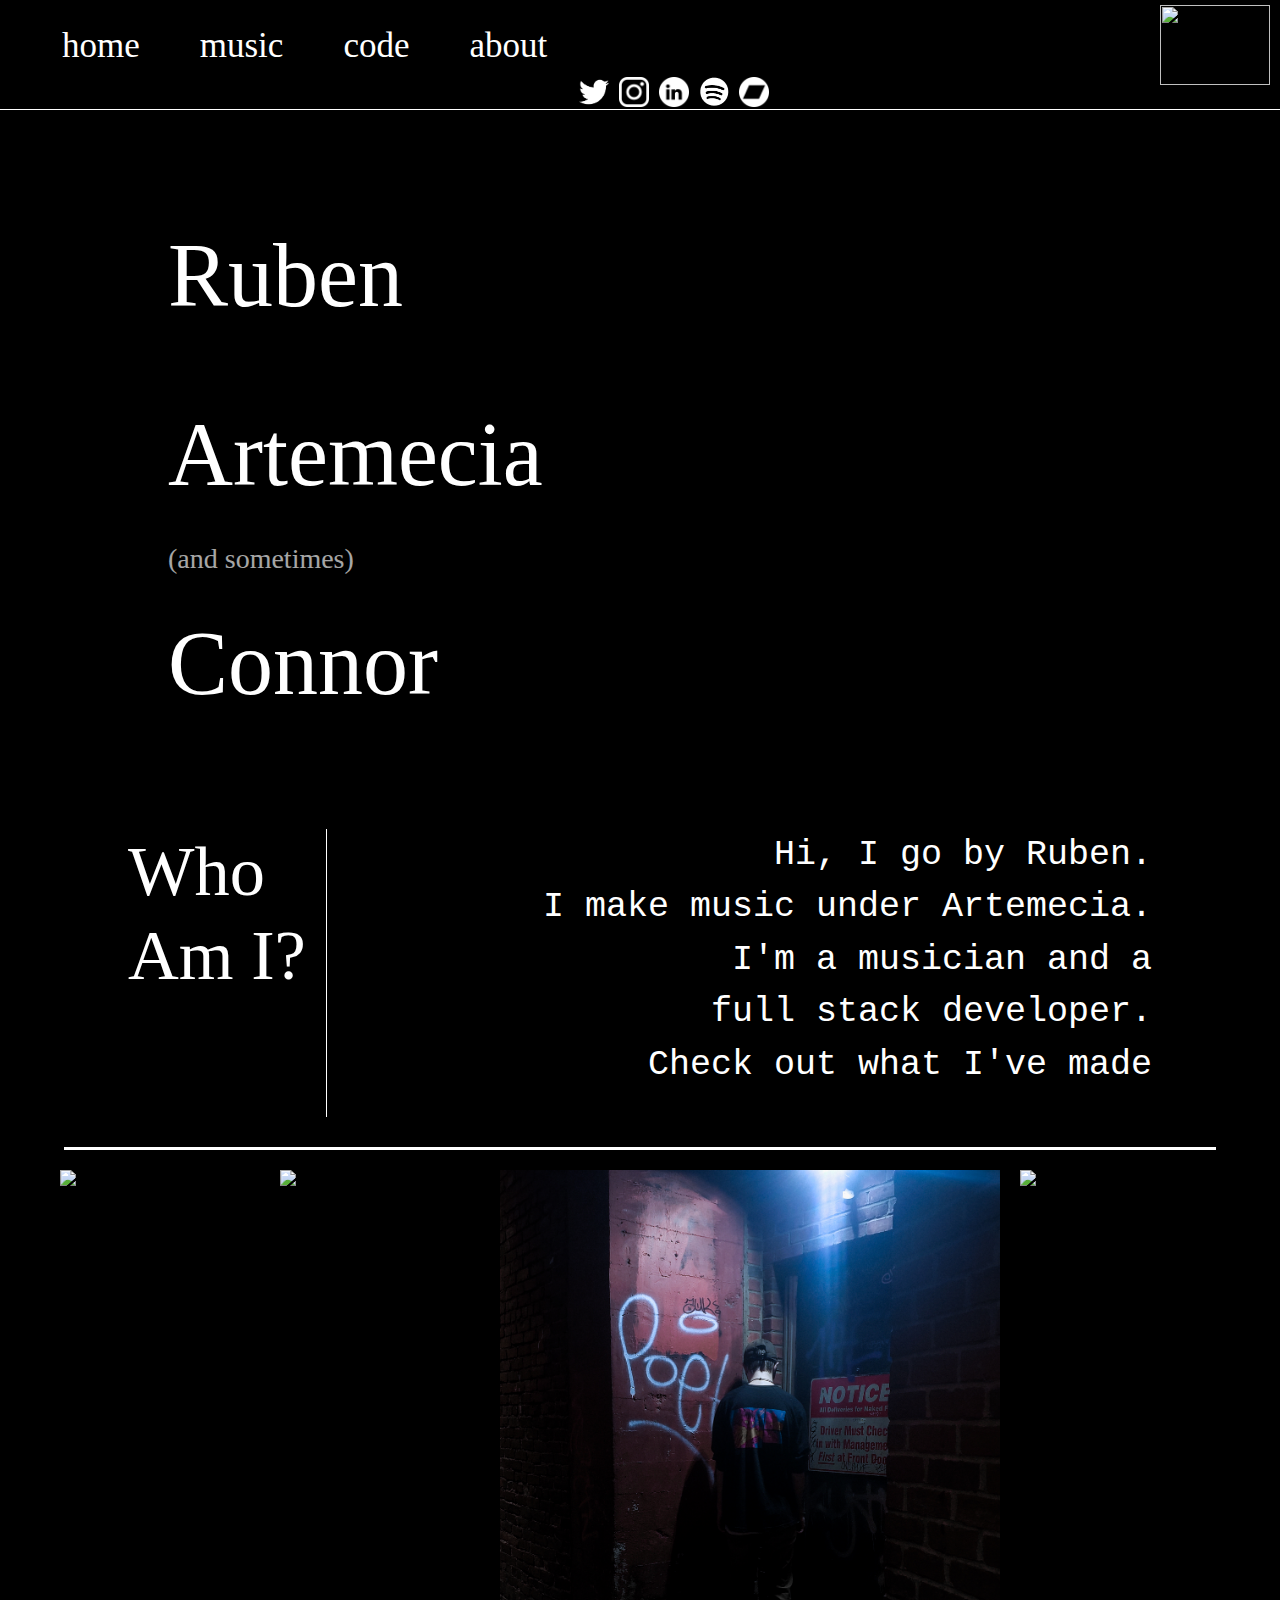
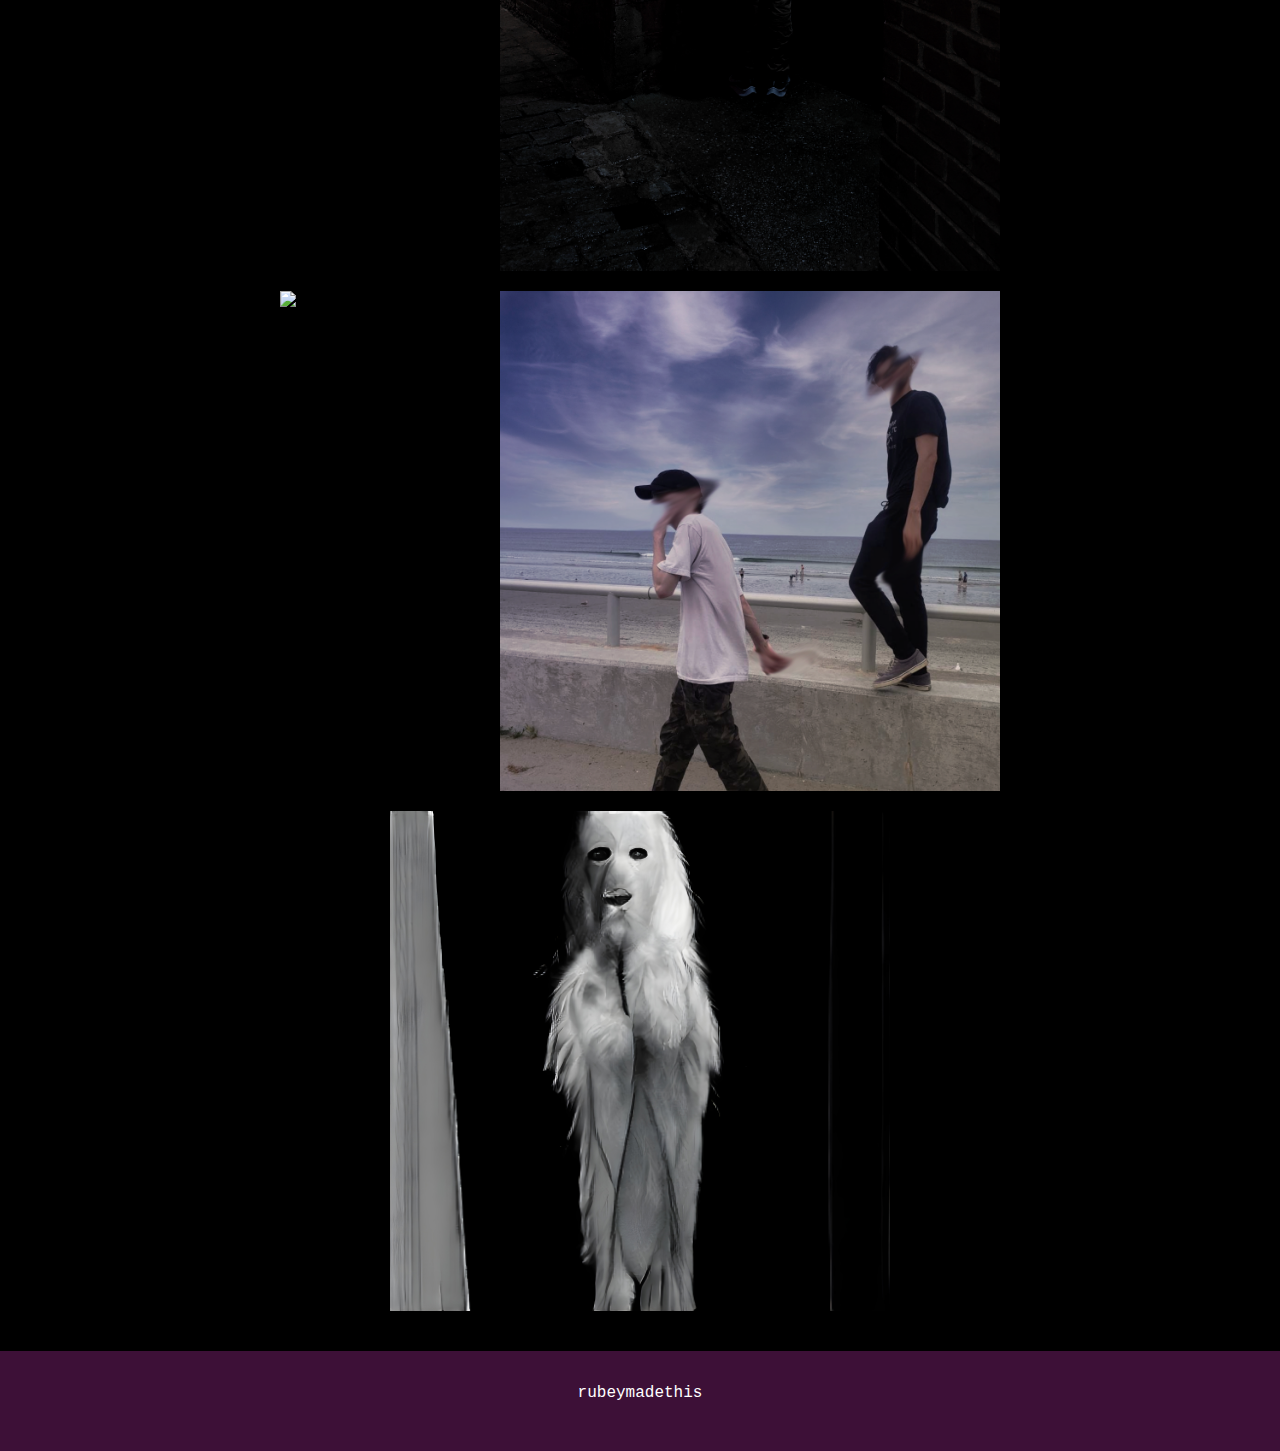
==== commit 96dae475: "added images and started work on about" ====
--- a/index.html
+++ b/index.html
@@ -4,10 +4,13 @@
     <meta charset="UTF-8">
     <meta http-equiv="X-UA-Compatible" content="IE=edge">
     <meta name="viewport" content="width=device-width, initial-scale=1.0">
-    <link rel="stylesheet" href="./assets/css/style.css">
+
+ 
+    <link rel="stylesheet" href="https://cdn.jsdelivr.net/npm/bootstrap@5.1.3/dist/css/bootstrap.min.css">
+    <link rel="stylesheet" href="./assets/css/style.css">   
     <title>Rubeys Portfolio</title>
 </head>
-<body>
+<body class="bg-black">
     <header>
         <div class="header-stuff">
             <ul>
@@ -62,7 +65,13 @@
     </section>
 
     <section class="image-dump">
-        
+        <img src="./assets/images/alley1.jpg">
+        <img src="./assets/images/beach.jpg">
+        <img src="./assets/images/alley2.jpg">
+        <img src="./assets/images/alley3.jpg">
+        <img src="./assets/images/grass.jpg">
+        <img class="square" src="./assets/images/beachcover.png">
+        <img class="square" src="./assets/images/cinders.jpeg">
     </section>
     <footer>
         <p>rubeymadethis</p>
--- a/assets/css/style.css
+++ b/assets/css/style.css
@@ -43,11 +43,15 @@
     flex-wrap: nowrap;
 }
 
+ul {
+    list-style-type: none;
+}
+
 header ul {
     display: flex;
     flex-wrap: wrap;
-    list-style-type: none;
-}
+}
+
 header ul li {
     font-size: 35px;
     padding: 20px 30px;
@@ -64,12 +68,27 @@
 
 a {
     text-decoration: none;
+    color: white;
 }
 
 footer {
     padding: 30px 0;
     margin-top: 30px;
     background-color: #3D1037;
+}
+
+.image-dump {
+    display: flex;
+    flex-wrap: wrap;
+    justify-content: center;
+    margin: 10px 50px;
+}
+
+.image-dump img {
+    max-width: 500px;
+    min-width: 200px;
+    object-fit: scale-down;
+    margin: 10px;
 }
 
 footer p {
@@ -171,14 +190,6 @@
     font-size: 35px;
 }
 
-
-
-
-
-
-
-
-
 /* media query for tablet sized screens */
 @media screen and (max-width: 820px){
     .hero {
@@ -234,4 +245,14 @@
         padding-top: 40px;
     }
 
+}
+
+/* ABOUT PAGE */
+
+.about-content {
+    background-image: url(../images/bartho\ new.png);
+    background-repeat: no-repeat;
+    background-size: inherit;
+    background-position: -100px, -100px;
+    background-blend-mode: lighten;
 }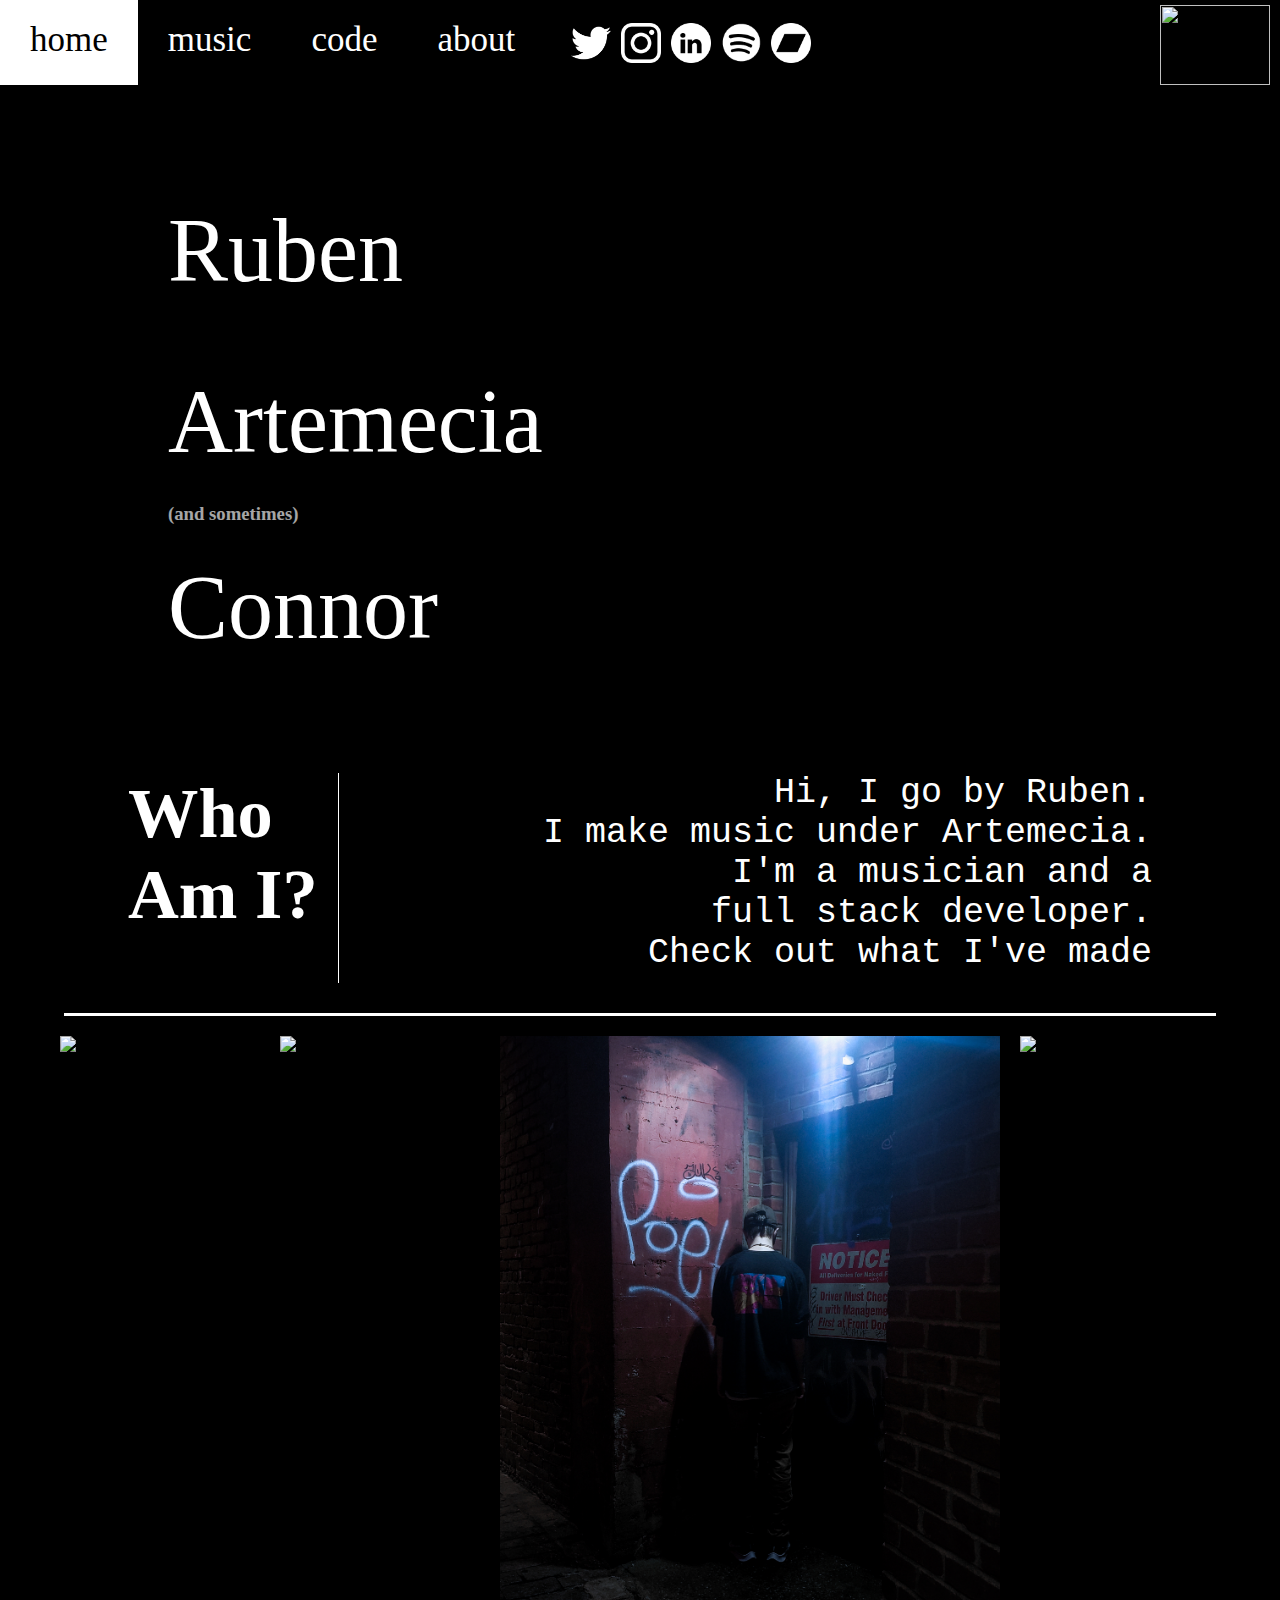
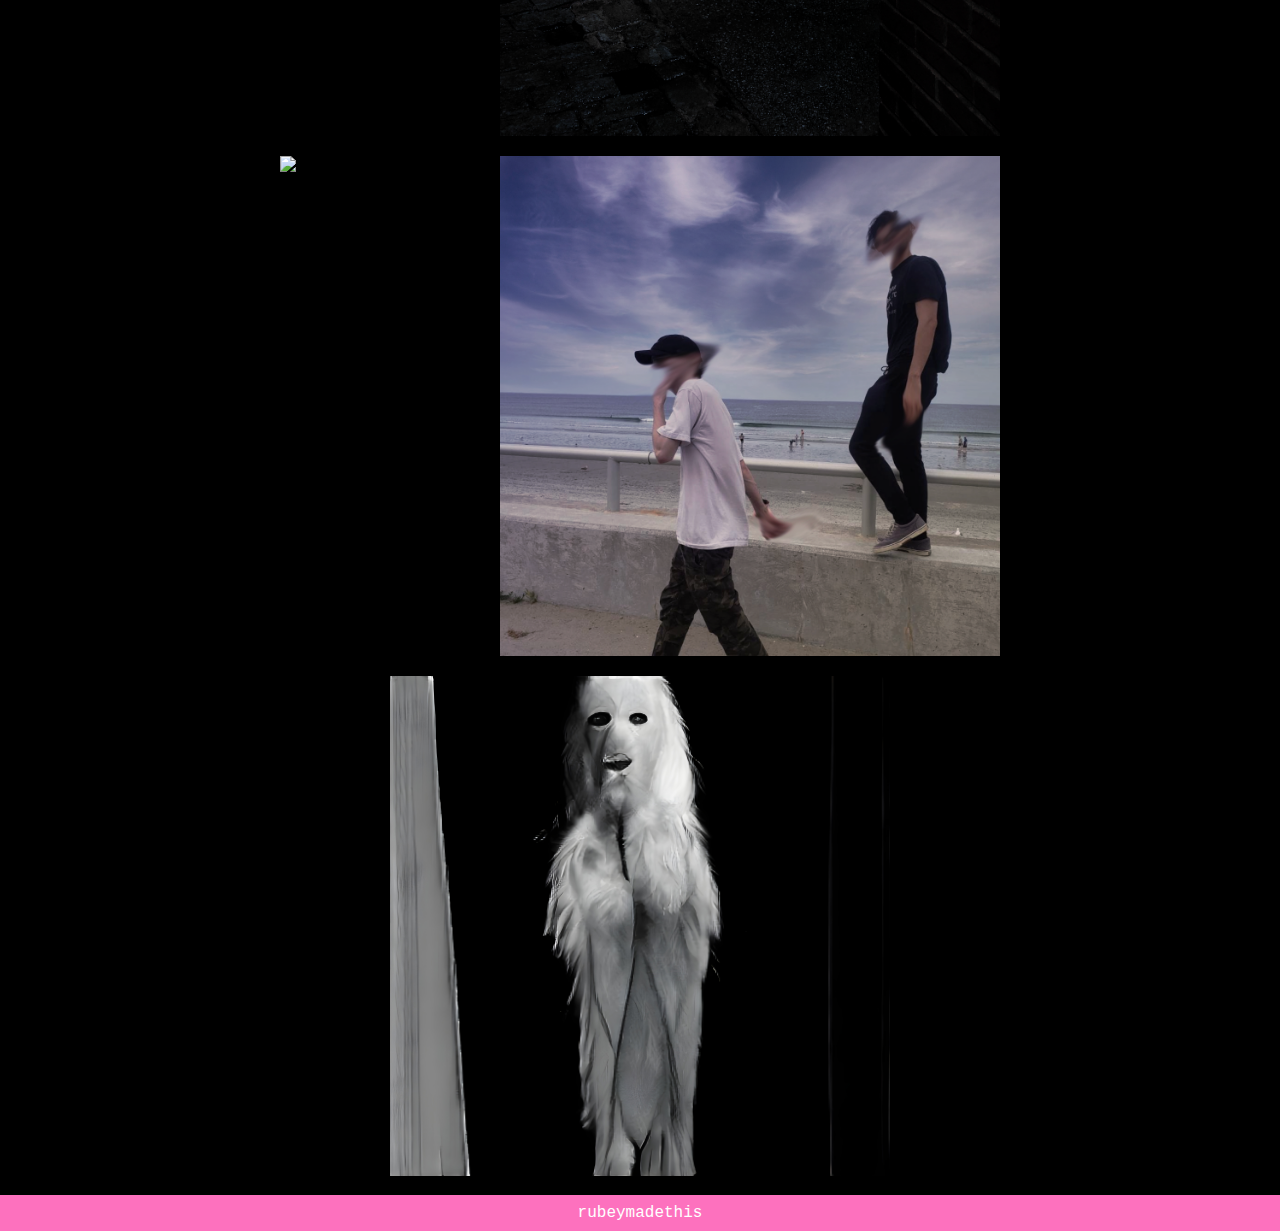
==== commit d28cc90b: "Merge pull request #2 from RubeySchulz/added-pages" ====
--- a/index.html
+++ b/index.html
@@ -4,9 +4,7 @@
     <meta charset="UTF-8">
     <meta http-equiv="X-UA-Compatible" content="IE=edge">
     <meta name="viewport" content="width=device-width, initial-scale=1.0">
-
- 
-    <link rel="stylesheet" href="https://cdn.jsdelivr.net/npm/bootstrap@5.1.3/dist/css/bootstrap.min.css">
+    <link rel="stylesheet" href="https://cdn.jsdelivr.net/npm/bootstrap@5.1.3/dist/css/bootstrap.min.css" integrity="sha384-1BmE4kWBq78iYhFldvKuhfTAU6auU8tT94WrHftjDbrCEXSU1oBoqyl2QvZ6jIW3" crossorigin="anonymous">
     <link rel="stylesheet" href="./assets/css/style.css">   
     <title>Rubeys Portfolio</title>
 </head>
@@ -35,7 +33,7 @@
                 <a href="https://artemecia.bandcamp.com/releases"><img class="icon" src="./assets/icons/bandcamp.png"></a>
             </div>
         </div>
-        <img src="./assets/images/smiley.png">
+        <img class="smiley" src="./assets/images/smiley.png">
     </header>
     <section class="hero">
         <div>
--- a/assets/css/style.css
+++ b/assets/css/style.css
@@ -1,7 +1,9 @@
+/* Header and Global styling */
+
 :root {
     --primary-color: black;
     --secondary-color: white;
-    --third-color: pink;
+    --third-color: rgb(253, 113, 190);
 }
 
 * {
@@ -21,6 +23,11 @@
     src: url('Engula-Regular.TFF');
 }
 
+body {
+    position: relative;
+    padding-bottom: 5vh;
+}
+
 p {
     font-family: 'Courier New', Courier, monospace;
 }
@@ -28,7 +35,6 @@
 header {
     display: flex;
     justify-content: space-between;
-    border-bottom: 1px solid white;
 }
 
 header img {
@@ -45,6 +51,8 @@
 
 ul {
     list-style-type: none;
+    padding-left: 0px;
+    margin: 0;
 }
 
 header ul {
@@ -66,22 +74,58 @@
     color: var(--primary-color);
 }
 
+.icon {
+    width: 40px;
+    height: 40px;
+}
+
+#icons {
+    display: flex;
+    align-items:center;
+    margin-left: 2vw;
+}
+
 a {
     text-decoration: none;
     color: white;
 }
 
 footer {
-    padding: 30px 0;
-    margin-top: 30px;
-    background-color: #3D1037;
-}
+    position:absolute;
+    bottom: 0;
+    width: 100%;
+    padding: 1vh 0;
+    background-color: var(--third-color);
+}
+
+footer p {
+    text-align: center;
+}
+
+h2 {
+    font-size: 5.5vw;
+}
+
+iframe {
+    height: 654px;
+    width: 400px;
+    padding: 0 20px;
+}
+
+/*Small global for flexbox line breaks*/
+.break {
+    flex-basis: 100%;
+    height: 0;
+}
+
+/* Index Styling */
 
 .image-dump {
     display: flex;
     flex-wrap: wrap;
     justify-content: center;
     margin: 10px 50px;
+    margin-bottom: 0;
 }
 
 .image-dump img {
@@ -89,37 +133,6 @@
     min-width: 200px;
     object-fit: scale-down;
     margin: 10px;
-}
-
-footer p {
-    text-align: center;
-}
-
-h2 {
-    font-size: 5.5vw;
-}
-
-iframe {
-    width: 20vw; 
-    height: 40vw;
-}
-
-.icon {
-    width: 30px;
-    height: 30px;
-}
-
-#icons {
-    display: flex;
-    align-items:flex-end;
-    margin-left: 2px;
-    margin-bottom: 2px;
-}
-
-/*Small global for flexbox line breaks*/
-.break {
-    flex-basis: 100%;
-    height: 0;
 }
 
 /*hero CSS selectors*/
@@ -145,7 +158,7 @@
     opacity: 0.65;
 }
 
-/*Everything down until socials is the CSS for the "latest updates" section*/
+/* Who Am I Section */
 
 .main-content h3 {
     position: relative;
@@ -190,8 +203,109 @@
     font-size: 35px;
 }
 
+
+
+/* ABOUT PAGE */
+
+.mobile {
+    display: none;
+}
+
+.about-body {
+    padding-bottom: 0;
+}
+
+.overall-container {
+    background-image: url(../images/bartho\ new.png);
+    background-repeat: no-repeat;
+    background-size: cover;
+    height: 100vh;
+}
+
+.about-content {
+    width: 100%;
+    height: 86vh;
+    
+    padding-top: 8vh;
+    padding-right: 25vw;
+}
+
+.about-content .container {
+    width: 100%;
+    height: 90%;
+}
+
+.about-title h3 {
+    font-size: 60px;
+}
+
+.about-list {
+    padding-left: 200px;
+    font-size: 30px;
+}
+
+.about-footer {
+    display: flex;
+
+    padding-left: 2vw;
+    font-size: 18px;
+}
+
+/* CODE PAGE */
+
+.code-body {
+    height: 100vh;
+}
+
+.code-section button {
+    background:none;
+    text-decoration:none;
+    border: 1px solid white;
+}
+
+.code-section button p {
+    text-align: end;
+    margin-top: 5px;
+    margin-left: 100px;
+    border-top: 2px solid white;
+    font-size: 40px;
+}
+
+.code-section button img {
+    width: 600px;
+}
+
+/* MUSIC PAGE */
+
+.music-content .row {
+    flex-wrap: nowrap;
+    box-sizing: content-box;
+}
+
+.audio-files {
+    display: flex;
+    flex-wrap: wrap;
+    justify-content: end;   
+}
+.audio-files p {
+    margin-top: 10px;
+    font-size: 20px;
+
+}
+
+.spotify {
+    height: 442px;
+}
+
+.music-content iframe {
+}
+
 /* media query for tablet sized screens */
 @media screen and (max-width: 820px){
+    .smiley {
+        display: none;
+    }
+
     .hero {
         background-size: 150%;
         background-position: 90% 60%;
@@ -205,14 +319,58 @@
         font-size: 4vw;
     }
 
+    .header-stuff {
+        flex-wrap: wrap;
+    }
+
+    /* MUSIC */
+
+    .music-content h2 {
+        font-size: 15vw;
+    }
+
+    .music-content .row {
+        flex-wrap: wrap;
+    }
+
+    .audio-files {
+        margin-bottom: 10vw;
+        justify-content: start;  
+    }
+
+    /* CODE */
+
+    .code-section button {
+        margin-bottom: 2vh;
+    }
+
+    .code-section button img {
+        width: 80vw;
+    }
+
+       /* ABOUT */
+
+    .about-content {
+        padding-right: 0;
+    }
+
 }
 /* media query for phone sized screens */
 @media screen and (max-width: 450px){
-    header img {
-        margin-right: 20px;
-        margin-top: 38px;
-        width: 112px;
-        height: 97px;
+    
+    header ul li {
+        font-size: 25px;
+        padding: 10px 20px;
+    }
+
+    .header-stuff {
+        justify-content: center;
+        margin-bottom: 5px;;
+    }
+
+    .icon {
+        width: 30px;
+        height: 30px;
     }
 
     .hero {
@@ -245,14 +403,50 @@
         padding-top: 40px;
     }
 
-}
-
-/* ABOUT PAGE */
-
-.about-content {
-    background-image: url(../images/bartho\ new.png);
-    background-repeat: no-repeat;
-    background-size: inherit;
-    background-position: -100px, -100px;
-    background-blend-mode: lighten;
+    /* CODE */
+
+    .code-section button p {
+        font-size: 20px;
+    }
+
+    .code-section h2 {
+        font-size: 30px;
+    }
+
+    /* ABOUT */
+
+    .desktop {
+        display:none;
+    }
+
+    .mobile {
+        display: initial;
+    }
+
+    .overall-container {
+        height: 100vh;
+        background-position: -1150px 0;
+    }
+
+    .about-content .container {
+        height: initial;
+        padding-bottom: 2vh;
+    }
+
+    .about-list {
+        padding-left: 0;
+    }
+
+    .about-list h3 {
+        font-size: 50px;
+    }
+
+    .about-list li {
+        font-size: 25px;
+    }
+
+    .about-footer {
+        justify-content: space-between;
+        margin: 0 20px;
+    }
 }